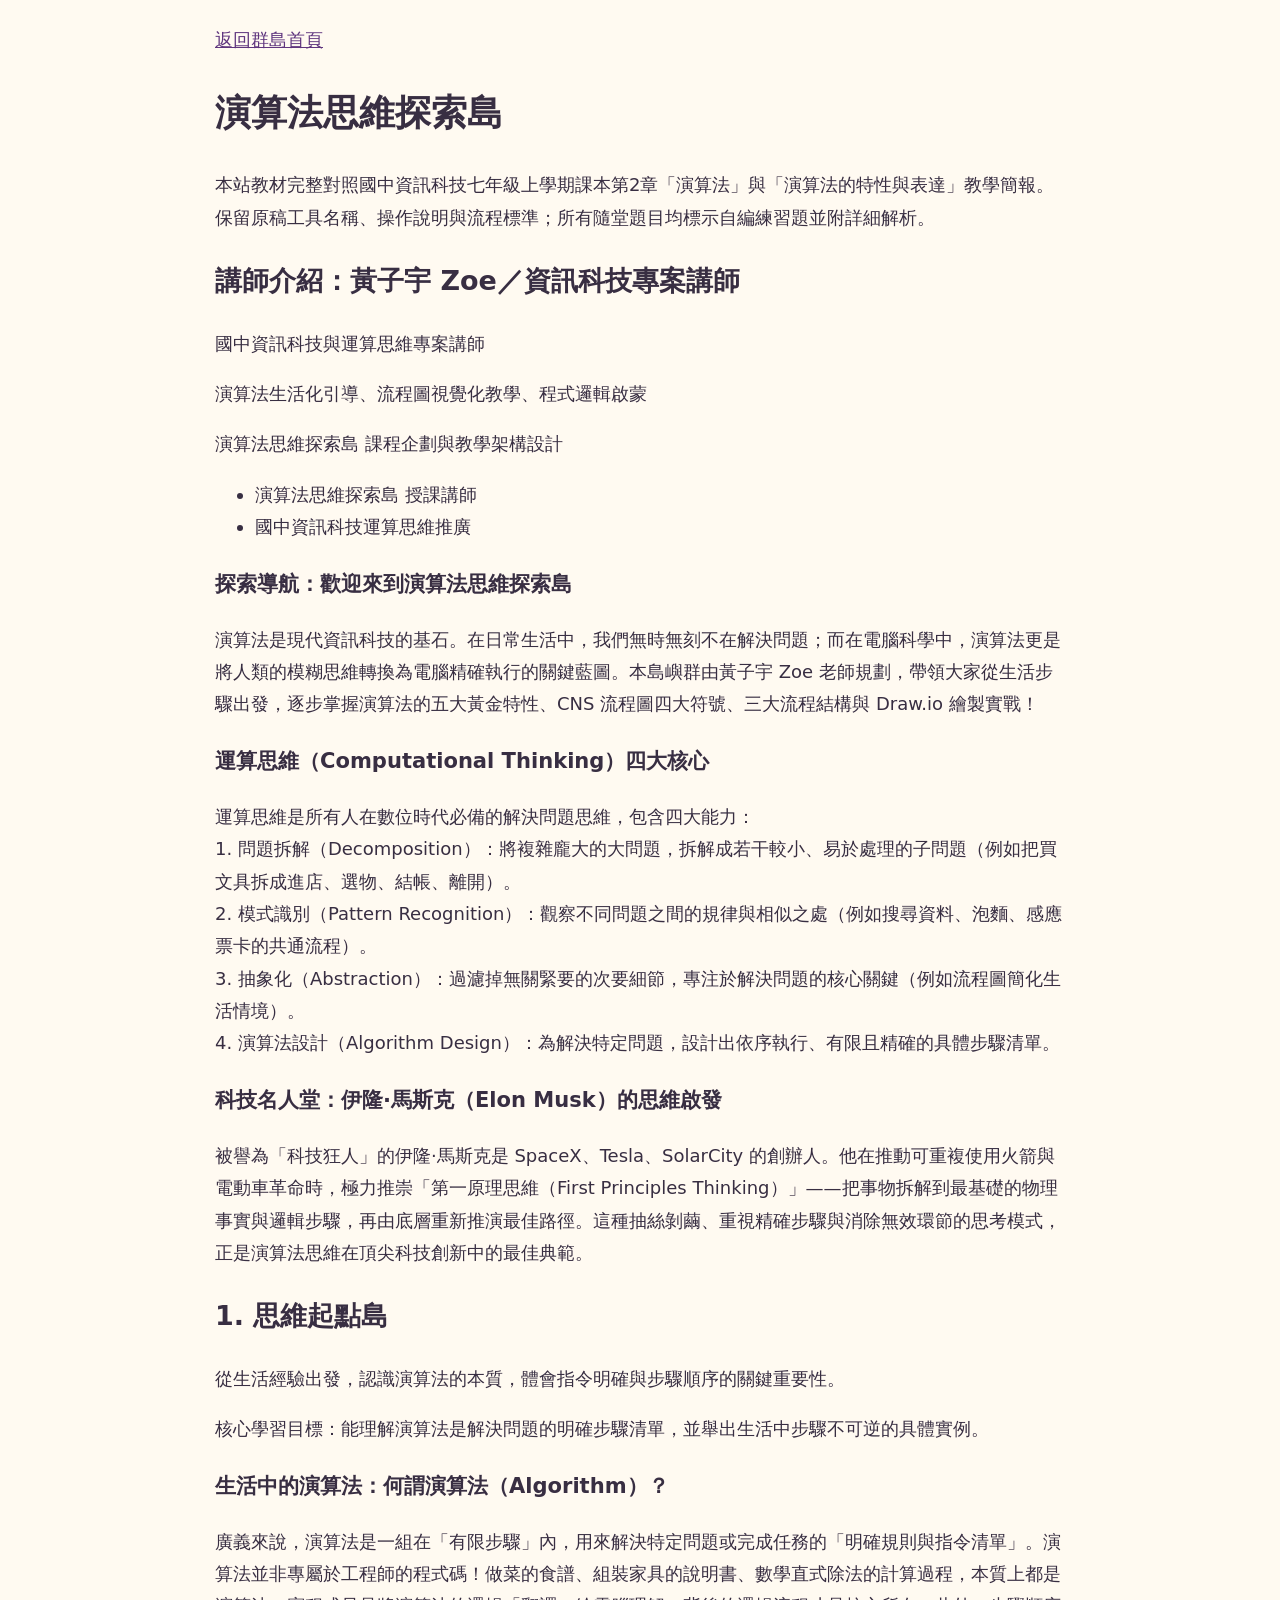
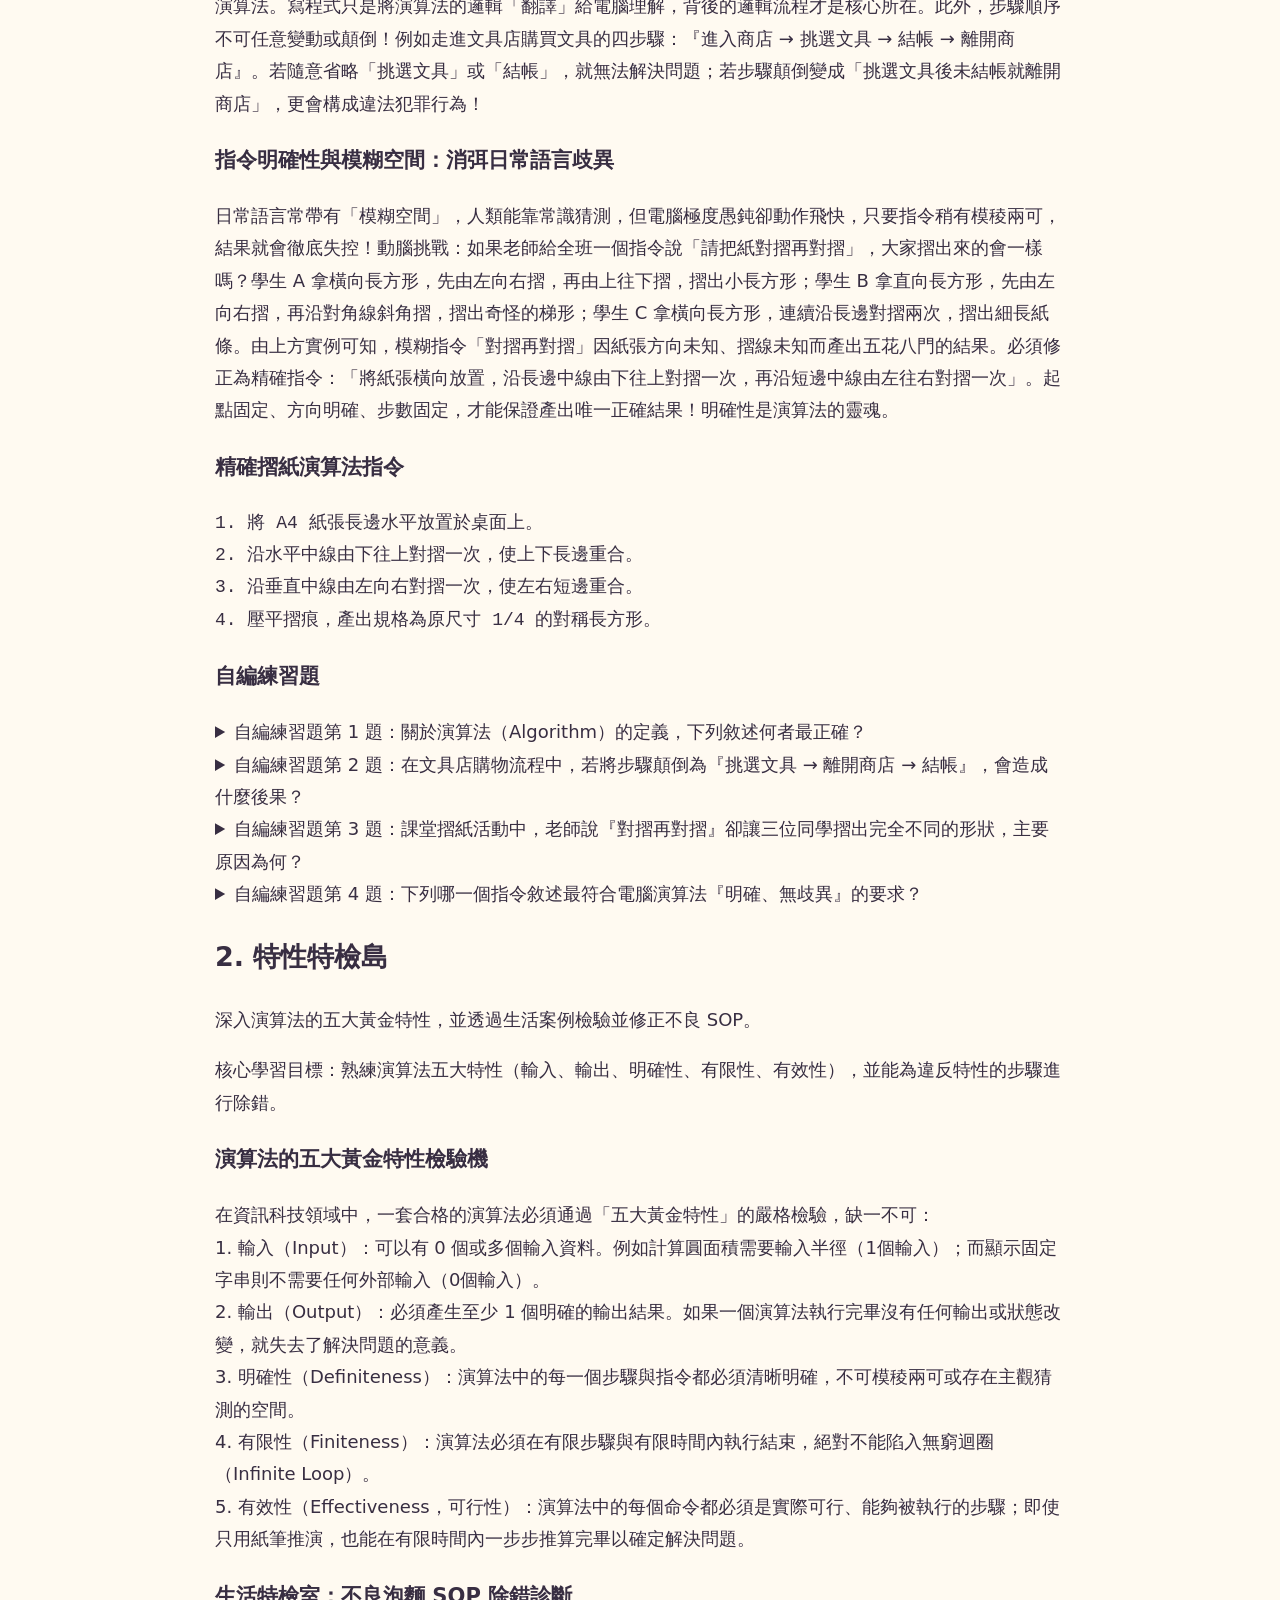
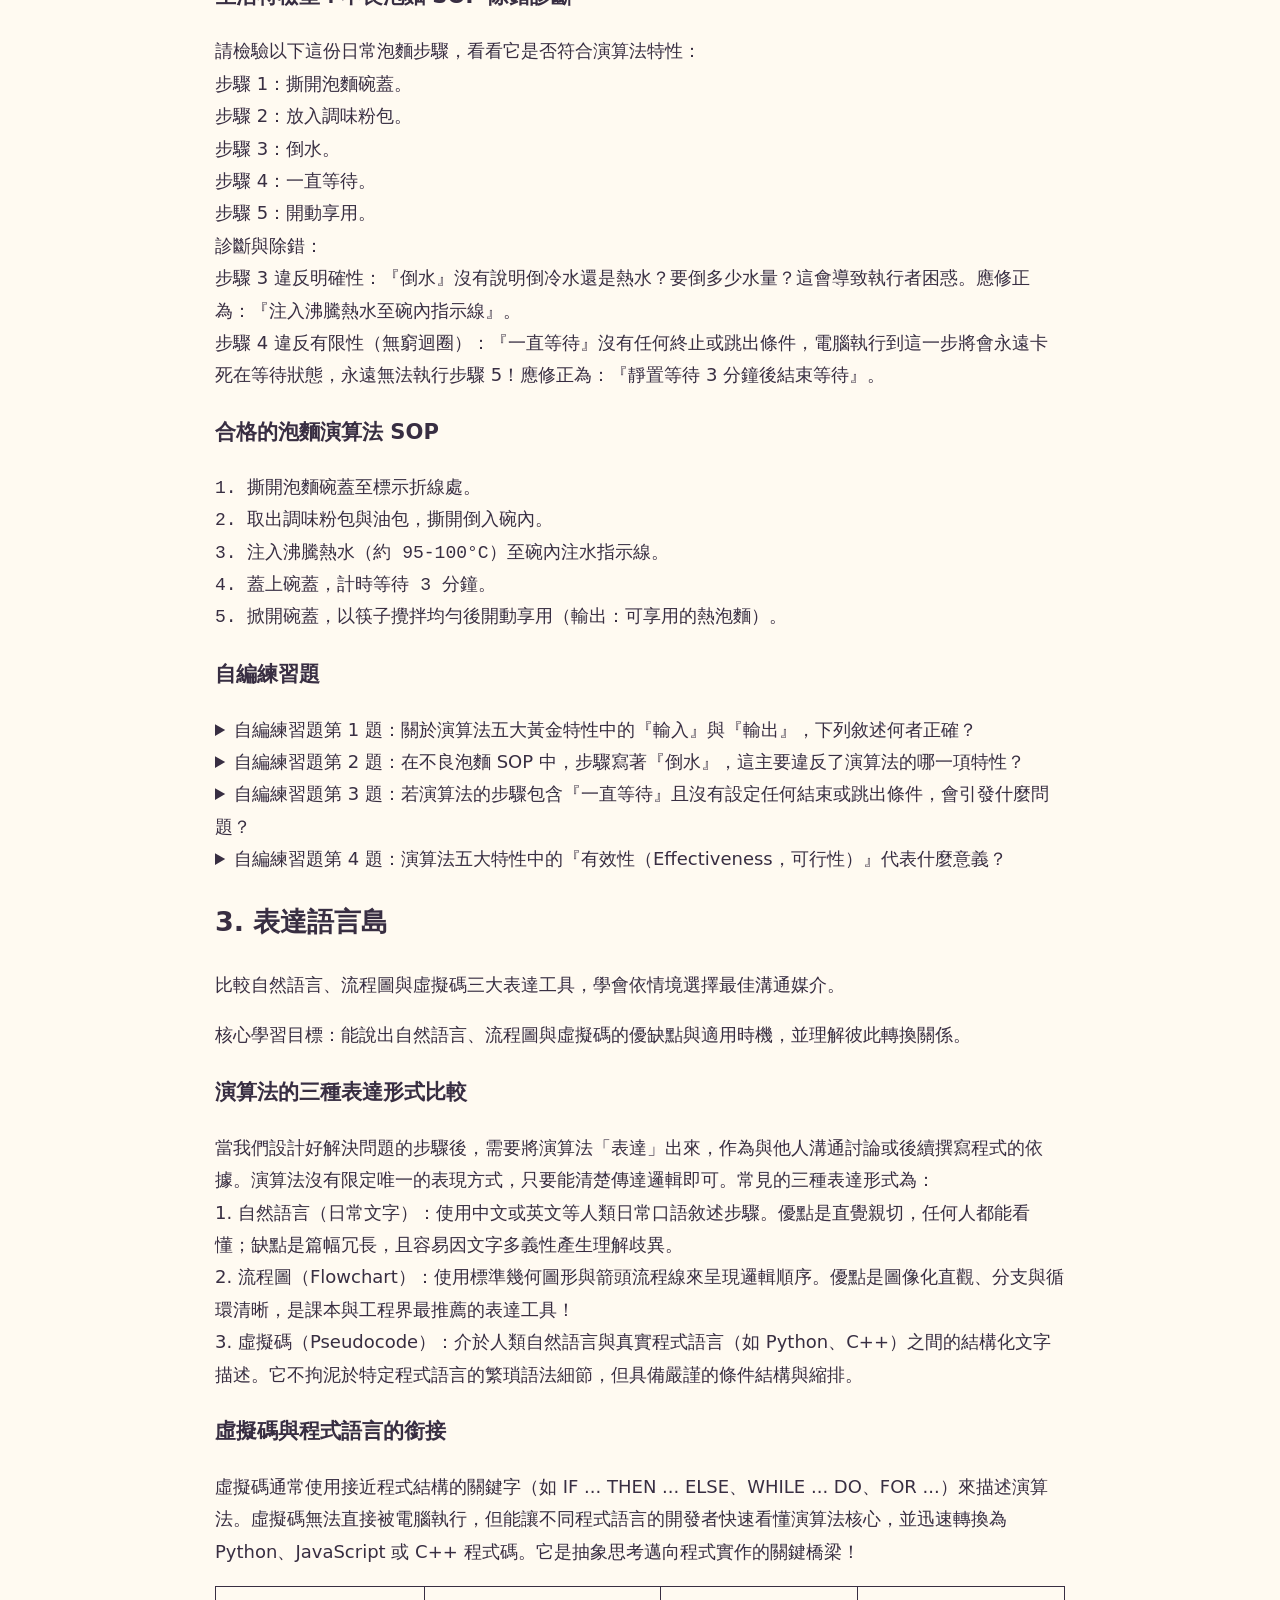
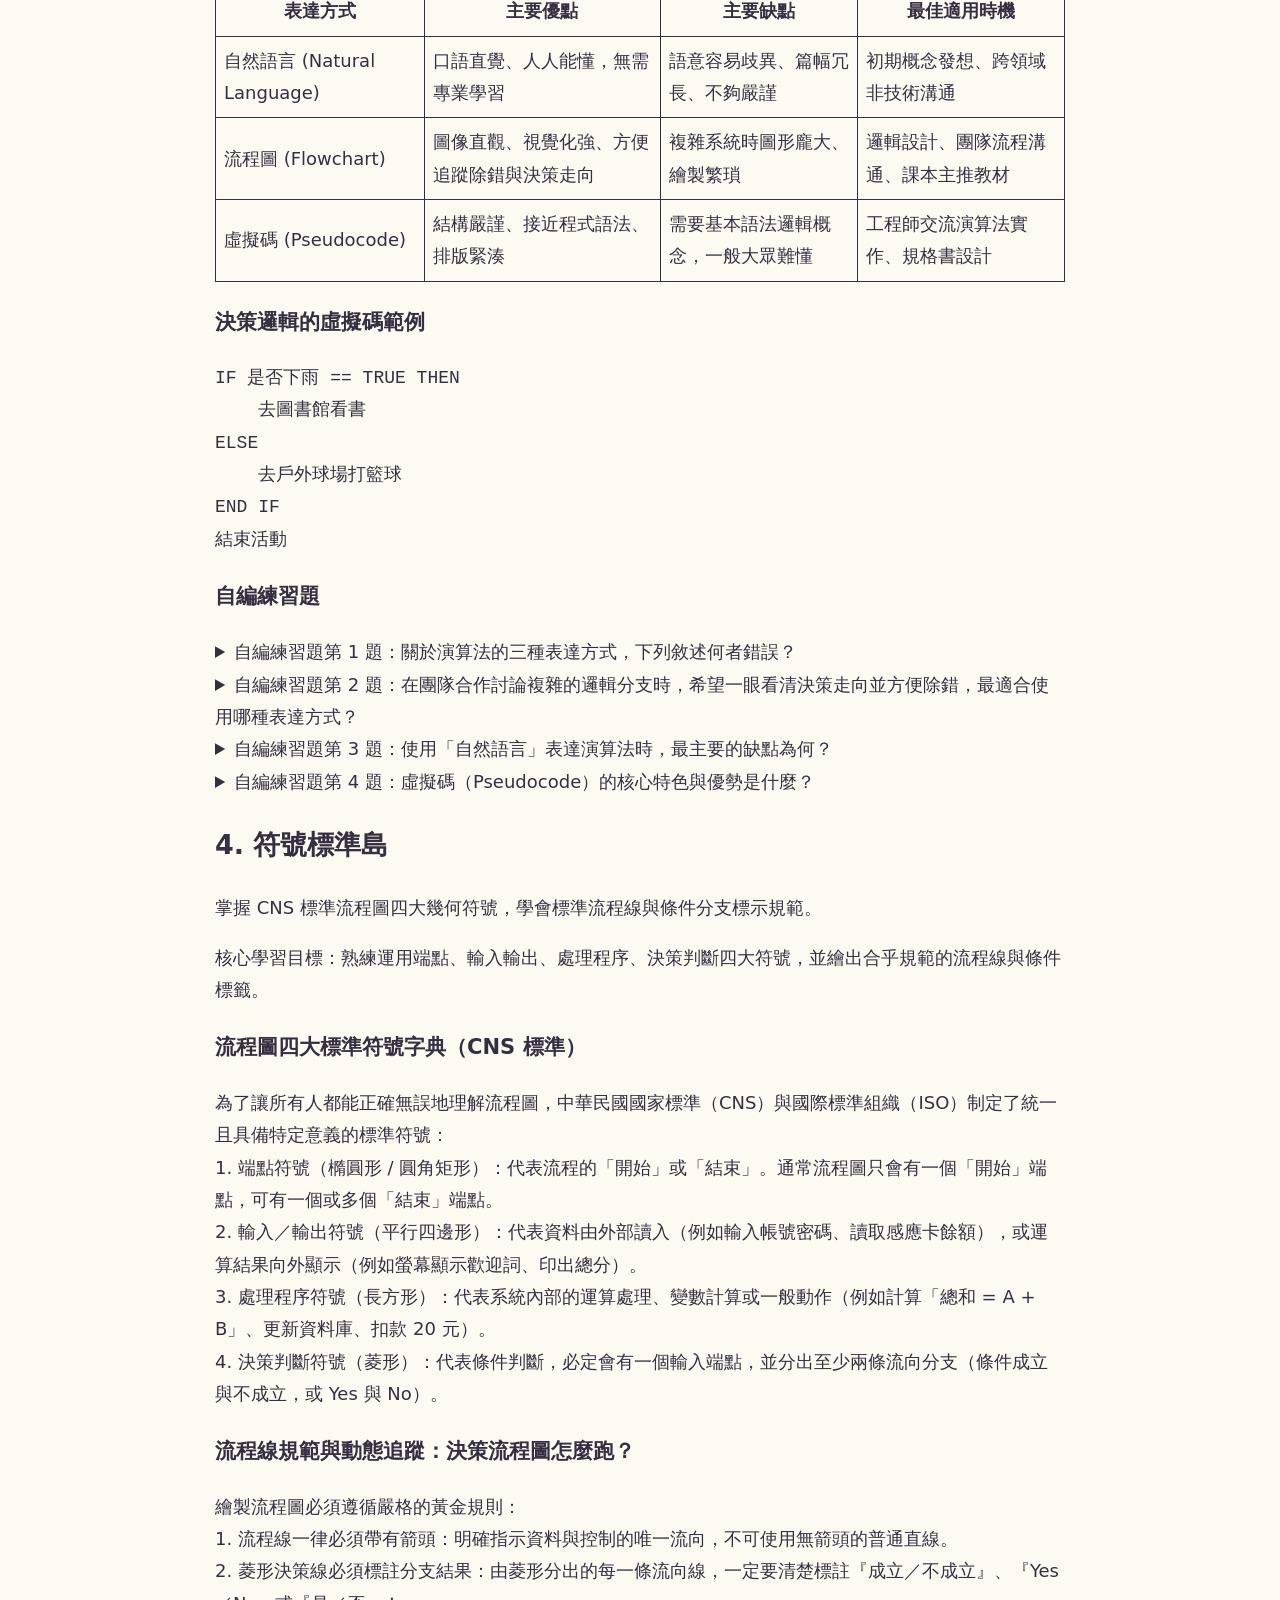
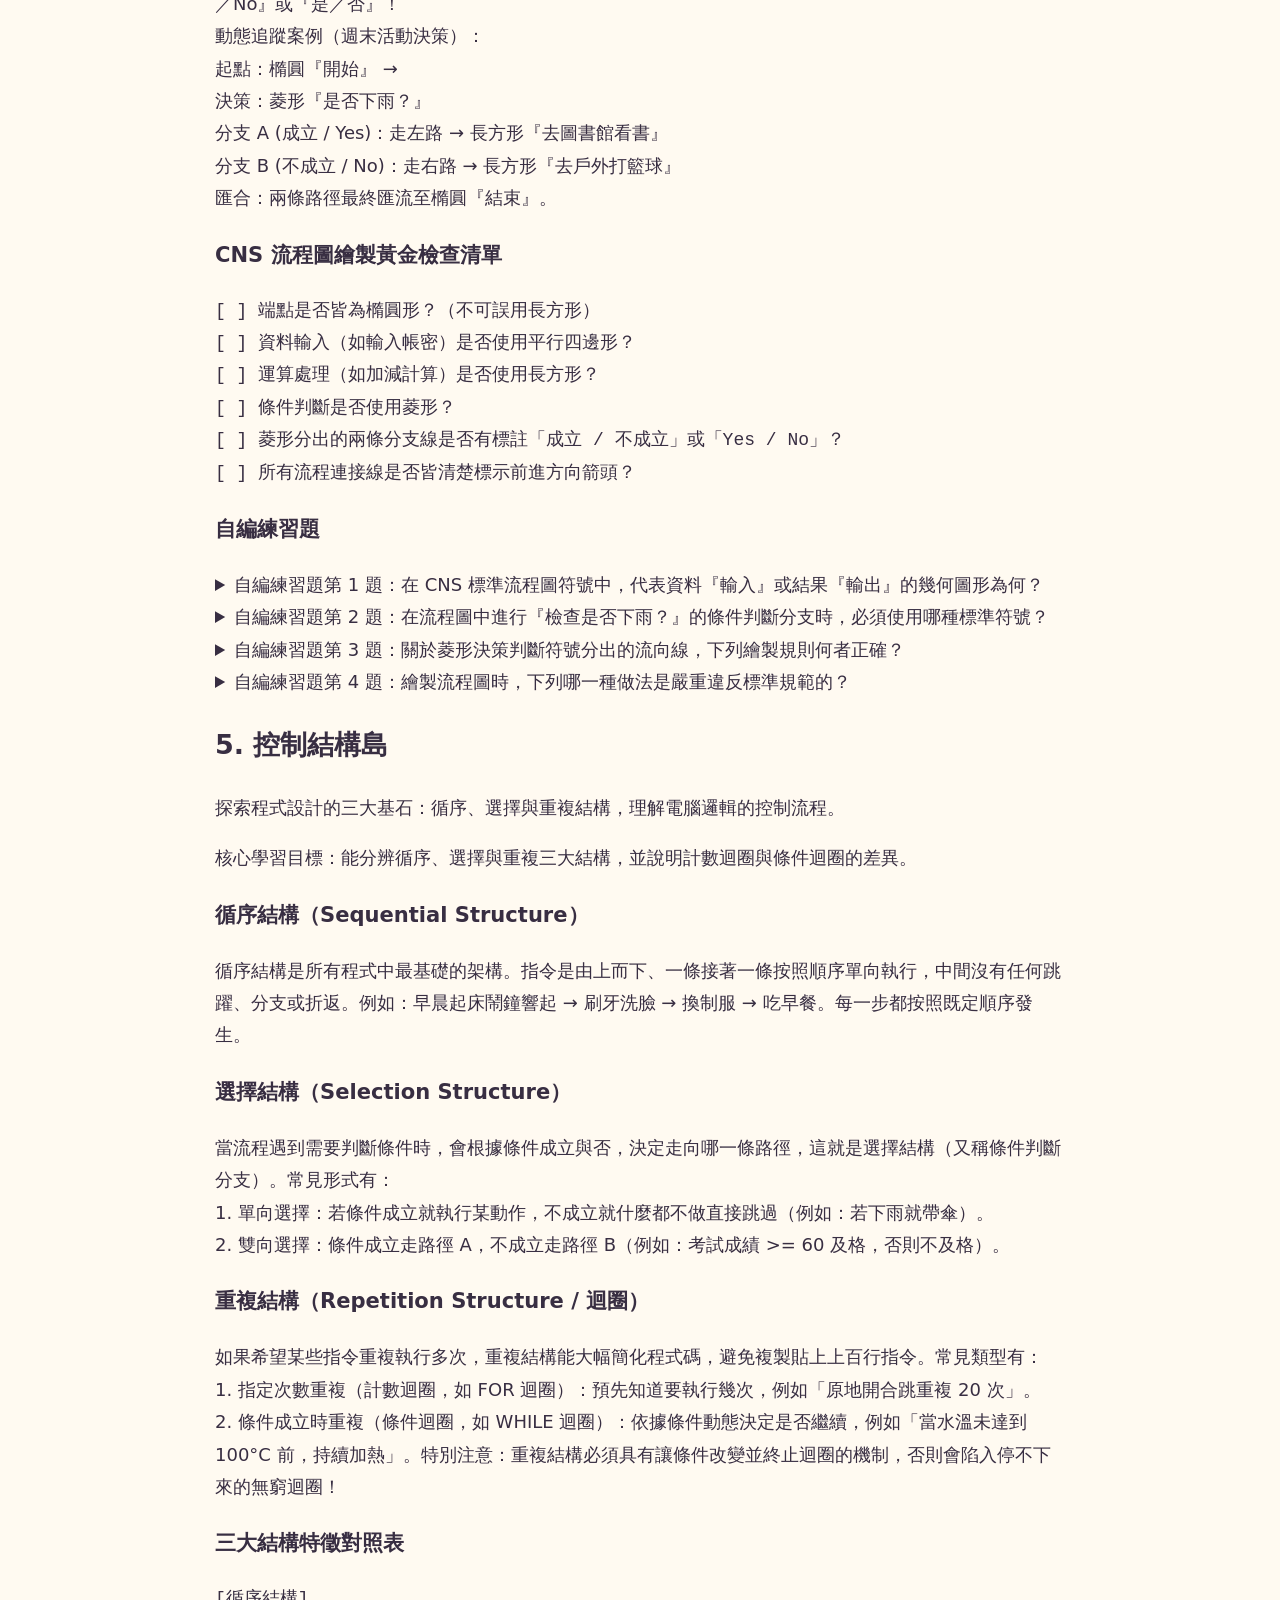
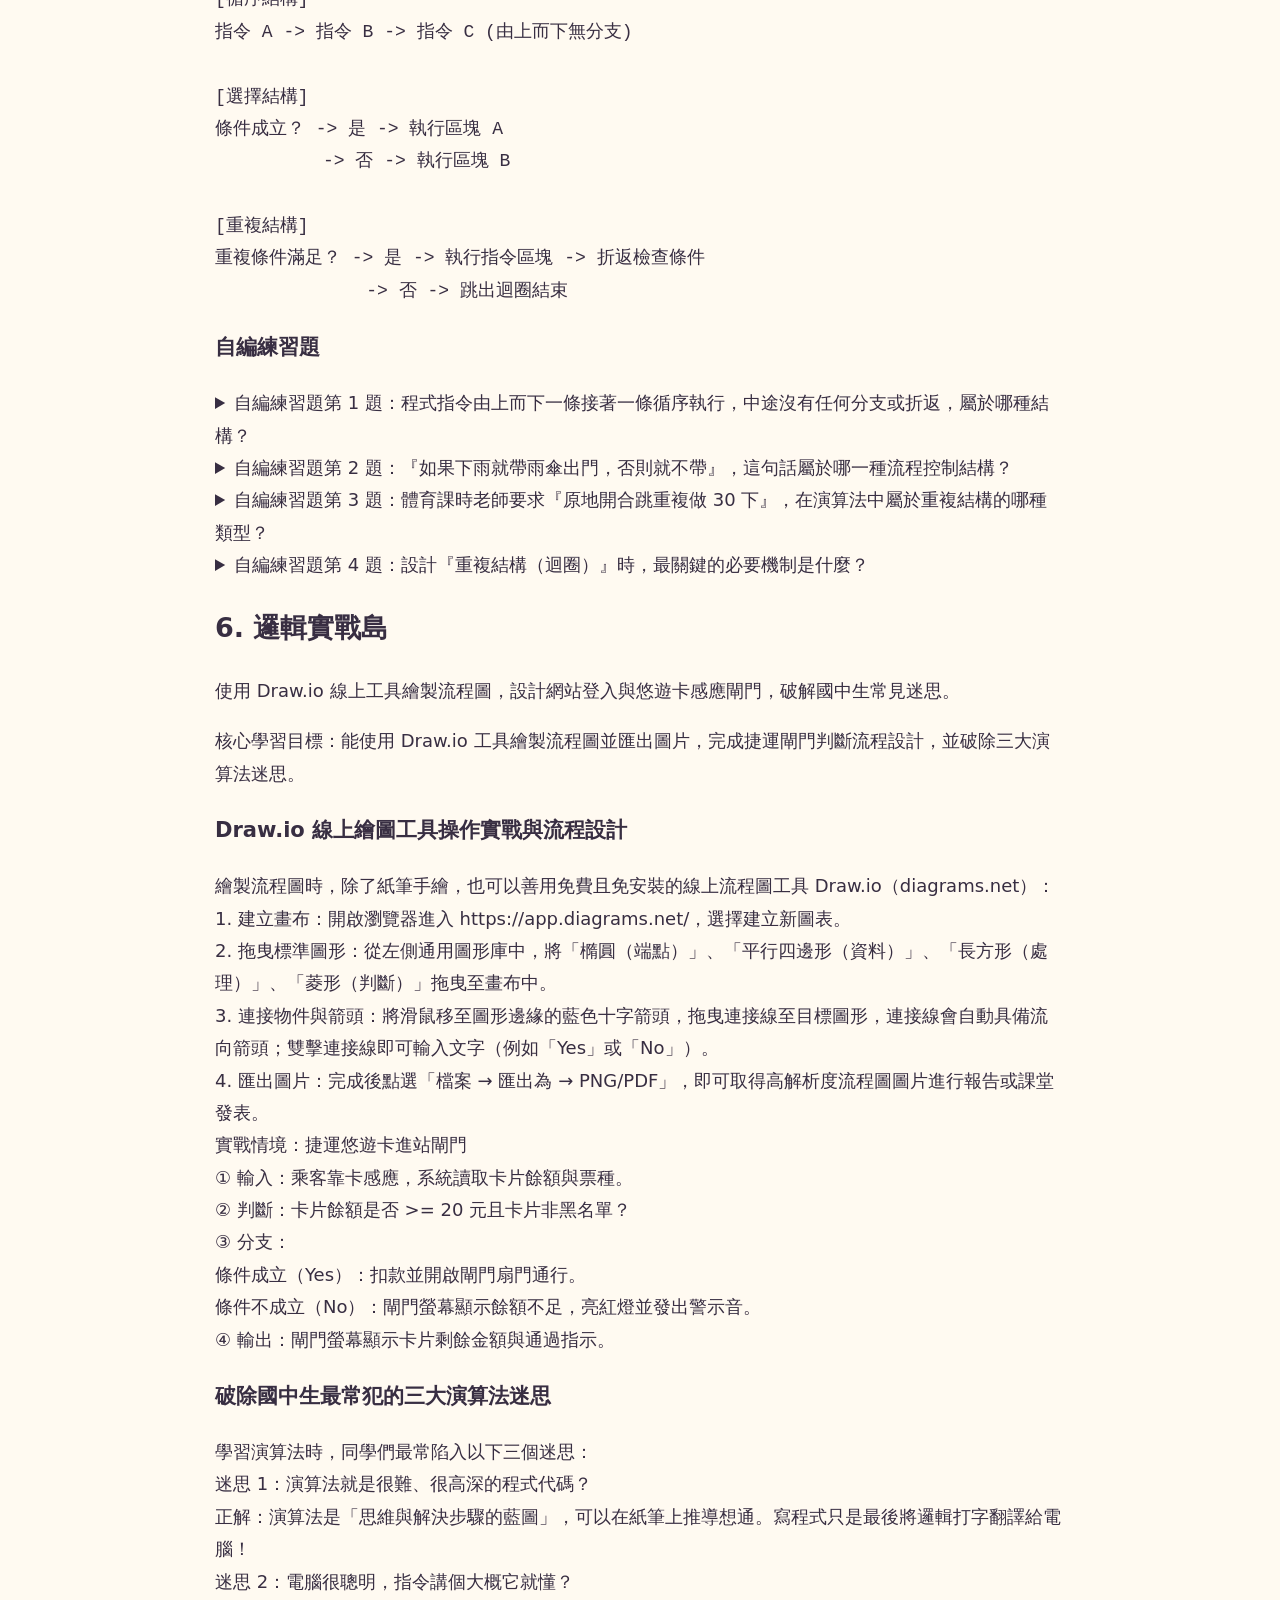
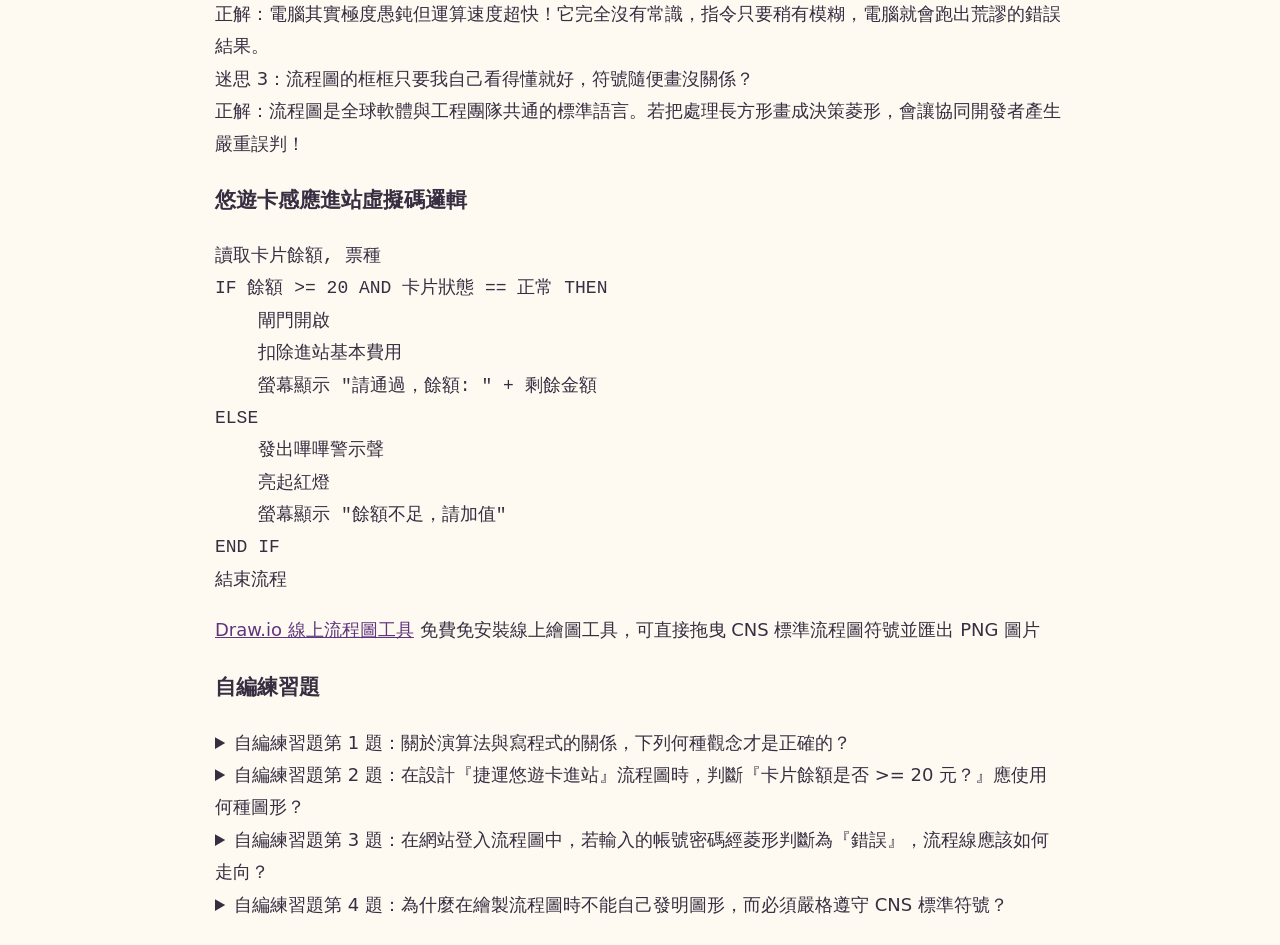
==== index.html @ 747129e8 "更新 index.html via EZPage" ====
<!doctype html><html lang="zh-Hant"><meta charset="utf-8"><meta name="viewport" content="width=device-width,initial-scale=1"><title>完整文字教材｜演算法思維探索島</title><style>body{font:18px/1.8 system-ui;max-width:850px;margin:auto;padding:24px;background:#fffaf1;color:#382e42}pre,p{white-space:pre-wrap;overflow-wrap:anywhere}table{border-collapse:collapse}td,th{border:1px solid;padding:8px}a{color:#5f357e}</style><body><main><a href="./">返回群島首頁</a><h1>演算法思維探索島</h1><p>本站教材完整對照國中資訊科技七年級上學期課本第2章「演算法」與「演算法的特性與表達」教學簡報。保留原稿工具名稱、操作說明與流程標準；所有隨堂題目均標示自編練習題並附詳細解析。</p><h2>講師介紹：黃子宇 Zoe／資訊科技專案講師</h2><p>國中資訊科技與運算思維專案講師</p><p>演算法生活化引導、流程圖視覺化教學、程式邏輯啟蒙</p><p>演算法思維探索島 課程企劃與教學架構設計</p><ul><li>演算法思維探索島 授課講師</li><li>國中資訊科技運算思維推廣</li></ul><h3>探索導航：歡迎來到演算法思維探索島</h3><p>演算法是現代資訊科技的基石。在日常生活中，我們無時無刻不在解決問題；而在電腦科學中，演算法更是將人類的模糊思維轉換為電腦精確執行的關鍵藍圖。本島嶼群由黃子宇 Zoe 老師規劃，帶領大家從生活步驟出發，逐步掌握演算法的五大黃金特性、CNS 流程圖四大符號、三大流程結構與 Draw.io 繪製實戰！</p><h3>運算思維（Computational Thinking）四大核心</h3><p>運算思維是所有人在數位時代必備的解決問題思維，包含四大能力：
1. 問題拆解（Decomposition）：將複雜龐大的大問題，拆解成若干較小、易於處理的子問題（例如把買文具拆成進店、選物、結帳、離開）。
2. 模式識別（Pattern Recognition）：觀察不同問題之間的規律與相似之處（例如搜尋資料、泡麵、感應票卡的共通流程）。
3. 抽象化（Abstraction）：過濾掉無關緊要的次要細節，專注於解決問題的核心關鍵（例如流程圖簡化生活情境）。
4. 演算法設計（Algorithm Design）：為解決特定問題，設計出依序執行、有限且精確的具體步驟清單。</p><h3>科技名人堂：伊隆·馬斯克（Elon Musk）的思維啟發</h3><p>被譽為「科技狂人」的伊隆·馬斯克是 SpaceX、Tesla、SolarCity 的創辦人。他在推動可重複使用火箭與電動車革命時，極力推崇「第一原理思維（First Principles Thinking）」——把事物拆解到最基礎的物理事實與邏輯步驟，再由底層重新推演最佳路徑。這種抽絲剝繭、重視精確步驟與消除無效環節的思考模式，正是演算法思維在頂尖科技創新中的最佳典範。</p><section><h2>1. 思維起點島</h2><p>從生活經驗出發，認識演算法的本質，體會指令明確與步驟順序的關鍵重要性。</p><p>核心學習目標：能理解演算法是解決問題的明確步驟清單，並舉出生活中步驟不可逆的具體實例。</p><h3>生活中的演算法：何謂演算法（Algorithm）？</h3><p>廣義來說，演算法是一組在「有限步驟」內，用來解決特定問題或完成任務的「明確規則與指令清單」。演算法並非專屬於工程師的程式碼！做菜的食譜、組裝家具的說明書、數學直式除法的計算過程，本質上都是演算法。寫程式只是將演算法的邏輯「翻譯」給電腦理解，背後的邏輯流程才是核心所在。此外，步驟順序不可任意變動或顛倒！例如走進文具店購買文具的四步驟：『進入商店 → 挑選文具 → 結帳 → 離開商店』。若隨意省略「挑選文具」或「結帳」，就無法解決問題；若步驟顛倒變成「挑選文具後未結帳就離開商店」，更會構成違法犯罪行為！</p><h3>指令明確性與模糊空間：消弭日常語言歧異</h3><p>日常語言常帶有「模糊空間」，人類能靠常識猜測，但電腦極度愚鈍卻動作飛快，只要指令稍有模稜兩可，結果就會徹底失控！動腦挑戰：如果老師給全班一個指令說「請把紙對摺再對摺」，大家摺出來的會一樣嗎？學生 A 拿橫向長方形，先由左向右摺，再由上往下摺，摺出小長方形；學生 B 拿直向長方形，先由左向右摺，再沿對角線斜角摺，摺出奇怪的梯形；學生 C 拿橫向長方形，連續沿長邊對摺兩次，摺出細長紙條。由上方實例可知，模糊指令「對摺再對摺」因紙張方向未知、摺線未知而產出五花八門的結果。必須修正為精確指令：「將紙張橫向放置，沿長邊中線由下往上對摺一次，再沿短邊中線由左往右對摺一次」。起點固定、方向明確、步數固定，才能保證產出唯一正確結果！明確性是演算法的靈魂。</p><h3>精確摺紙演算法指令</h3><pre>1. 將 A4 紙張長邊水平放置於桌面上。
2. 沿水平中線由下往上對摺一次，使上下長邊重合。
3. 沿垂直中線由左向右對摺一次，使左右短邊重合。
4. 壓平摺痕，產出規格為原尺寸 1/4 的對稱長方形。</pre><h3>自編練習題</h3><details><summary>自編練習題第 1 題：關於演算法（Algorithm）的定義，下列敘述何者最正確？</summary><ol><li>演算法只能用 Python 等程式語言寫成，紙筆無法表達</li><li>只要把程式碼打進電腦就叫演算法，不需要考慮先後步驟</li><li>演算法是一組在有限步驟內解決特定問題的明確規則與步驟清單，食譜也是一種廣義演算法</li><li>演算法的步驟可以隨意跳過或顛倒，執行結果都不會改變</li></ol><p>正確答案：演算法是一組在有限步驟內解決特定問題的明確規則與步驟清單，食譜也是一種廣義演算法<br>解析：演算法的核心是一組在有限步驟內解決問題的明確規則清單。做菜食譜、組裝說明書都是演算法；寫程式只是翻譯給電腦的工具。</p></details><details><summary>自編練習題第 2 題：在文具店購物流程中，若將步驟顛倒為『挑選文具 → 離開商店 → 結帳』，會造成什麼後果？</summary><ol><li>完全沒有影響，依然能順利完成購買</li><li>步驟順序不可顛倒，未結帳即帶商品離開商店屬於違法行為，無法解決問題</li><li>可以節省結帳時間，提高購物的效率</li><li>電腦會自動幫所有人付清款項</li></ol><p>正確答案：步驟順序不可顛倒，未結帳即帶商品離開商店屬於違法行為，無法解決問題<br>解析：演算法具有嚴格的步驟順序性。若任意顛倒步驟順序，未結帳即離開商店會構成違法行為，任務將徹底失敗。</p></details><details><summary>自編練習題第 3 題：課堂摺紙活動中，老師說『對摺再對摺』卻讓三位同學摺出完全不同的形狀，主要原因為何？</summary><ol><li>因為紙張的材質不同造成變形</li><li>因為同學故意不聽老師的口令</li><li>因為日常語言具有模糊空間，指令未明確定義放置方向與摺線</li><li>因為對摺兩次的數學計算太過複雜</li></ol><p>正確答案：因為日常語言具有模糊空間，指令未明確定義放置方向與摺線<br>解析：日常語言常有模糊空間。「對摺再對摺」因未指定紙張橫直方向與摺痕中線，造成理解歧異，這正是電腦指令必須絕對明確的原因。</p></details><details><summary>自編練習題第 4 題：下列哪一個指令敘述最符合電腦演算法『明確、無歧異』的要求？</summary><ol><li>「將長方形紙張橫放，沿垂直中線向右對摺 1 次」</li><li>「隨便拿一張紙摺一下」</li><li>「把紙弄成好看的形狀」</li><li>「大致上對摺兩次即可」</li></ol><p>正確答案：「將長方形紙張橫放，沿垂直中線向右對摺 1 次」<br>解析：選項 a 固定了放置起點、方向與次數，沒有模稜兩可的語意，符合演算法明確性的嚴格標準。</p></details></section><section><h2>2. 特性特檢島</h2><p>深入演算法的五大黃金特性，並透過生活案例檢驗並修正不良 SOP。</p><p>核心學習目標：熟練演算法五大特性（輸入、輸出、明確性、有限性、有效性），並能為違反特性的步驟進行除錯。</p><h3>演算法的五大黃金特性檢驗機</h3><p>在資訊科技領域中，一套合格的演算法必須通過「五大黃金特性」的嚴格檢驗，缺一不可：
1. 輸入（Input）：可以有 0 個或多個輸入資料。例如計算圓面積需要輸入半徑（1個輸入）；而顯示固定字串則不需要任何外部輸入（0個輸入）。
2. 輸出（Output）：必須產生至少 1 個明確的輸出結果。如果一個演算法執行完畢沒有任何輸出或狀態改變，就失去了解決問題的意義。
3. 明確性（Definiteness）：演算法中的每一個步驟與指令都必須清晰明確，不可模稜兩可或存在主觀猜測的空間。
4. 有限性（Finiteness）：演算法必須在有限步驟與有限時間內執行結束，絕對不能陷入無窮迴圈（Infinite Loop）。
5. 有效性（Effectiveness，可行性）：演算法中的每個命令都必須是實際可行、能夠被執行的步驟；即使只用紙筆推演，也能在有限時間內一步步推算完畢以確定解決問題。</p><h3>生活特檢室：不良泡麵 SOP 除錯診斷</h3><p>請檢驗以下這份日常泡麵步驟，看看它是否符合演算法特性：
步驟 1：撕開泡麵碗蓋。
步驟 2：放入調味粉包。
步驟 3：倒水。
步驟 4：一直等待。
步驟 5：開動享用。
診斷與除錯：
步驟 3 違反明確性：『倒水』沒有說明倒冷水還是熱水？要倒多少水量？這會導致執行者困惑。應修正為：『注入沸騰熱水至碗內指示線』。
步驟 4 違反有限性（無窮迴圈）：『一直等待』沒有任何終止或跳出條件，電腦執行到這一步將會永遠卡死在等待狀態，永遠無法執行步驟 5！應修正為：『靜置等待 3 分鐘後結束等待』。</p><h3>合格的泡麵演算法 SOP</h3><pre>1. 撕開泡麵碗蓋至標示折線處。
2. 取出調味粉包與油包，撕開倒入碗內。
3. 注入沸騰熱水（約 95-100°C）至碗內注水指示線。
4. 蓋上碗蓋，計時等待 3 分鐘。
5. 掀開碗蓋，以筷子攪拌均勻後開動享用（輸出：可享用的熱泡麵）。</pre><h3>自編練習題</h3><details><summary>自編練習題第 1 題：關於演算法五大黃金特性中的『輸入』與『輸出』，下列敘述何者正確？</summary><ol><li>輸入可以有 0 個或多個，但輸出必須至少有 1 個明確結果</li><li>輸入必須至少有 1 個，而輸出可以完全沒有</li><li>輸入與輸出都必須剛好有 1 個，不能多也不能少</li><li>演算法不需要任何輸出也能解決問題</li></ol><p>正確答案：輸入可以有 0 個或多個，但輸出必須至少有 1 個明確結果<br>解析：演算法可以沒有外部輸入資料（0個輸入，例如印出內建招呼語），但必須至少產生 1 個具體的輸出結果，否則演算法毫無作用。</p></details><details><summary>自編練習題第 2 題：在不良泡麵 SOP 中，步驟寫著『倒水』，這主要違反了演算法的哪一項特性？</summary><ol><li>有限性</li><li>有效性</li><li>明確性</li><li>輸出性</li></ol><p>正確答案：明確性<br>解析：『倒水』未說明水溫（冷水或熱水）以及注水量，指令含糊模稜兩可，違反了明確性（Definiteness）。</p></details><details><summary>自編練習題第 3 題：若演算法的步驟包含『一直等待』且沒有設定任何結束或跳出條件，會引發什麼問題？</summary><ol><li>運算速度變得非常快</li><li>違反有限性，電腦會陷入無窮迴圈而永遠無法結束</li><li>輸出結果會增加兩倍</li><li>會自動通過有效性檢驗</li></ol><p>正確答案：違反有限性，電腦會陷入無窮迴圈而永遠無法結束<br>解析：演算法必須在有限步驟內結束。『一直等待』缺乏終止條件，會導致程式陷入無窮迴圈（Infinite Loop），違反有限性。</p></details><details><summary>自編練習題第 4 題：演算法五大特性中的『有效性（Effectiveness，可行性）』代表什麼意義？</summary><ol><li>只要超級電腦跑得動，任何不可思議的步驟都可以</li><li>程式碼越短就越有效，不能超過五行</li><li>每個命令都必須是實際可執行的步驟，用紙筆也能完整推演完畢</li><li>所有的步驟都必須在 1 秒內瞬間完成</li></ol><p>正確答案：每個命令都必須是實際可執行的步驟，用紙筆也能完整推演完畢<br>解析：有效性是指演算法中的每個步驟在現實中都是切實可行、能夠被執行的，即使僅用紙筆推演也能確認能解決問題。</p></details></section><section><h2>3. 表達語言島</h2><p>比較自然語言、流程圖與虛擬碼三大表達工具，學會依情境選擇最佳溝通媒介。</p><p>核心學習目標：能說出自然語言、流程圖與虛擬碼的優缺點與適用時機，並理解彼此轉換關係。</p><h3>演算法的三種表達形式比較</h3><p>當我們設計好解決問題的步驟後，需要將演算法「表達」出來，作為與他人溝通討論或後續撰寫程式的依據。演算法沒有限定唯一的表現方式，只要能清楚傳達邏輯即可。常見的三種表達形式為：
1. 自然語言（日常文字）：使用中文或英文等人類日常口語敘述步驟。優點是直覺親切，任何人都能看懂；缺點是篇幅冗長，且容易因文字多義性產生理解歧異。
2. 流程圖（Flowchart）：使用標準幾何圖形與箭頭流程線來呈現邏輯順序。優點是圖像化直觀、分支與循環清晰，是課本與工程界最推薦的表達工具！
3. 虛擬碼（Pseudocode）：介於人類自然語言與真實程式語言（如 Python、C++）之間的結構化文字描述。它不拘泥於特定程式語言的繁瑣語法細節，但具備嚴謹的條件結構與縮排。</p><h3>虛擬碼與程式語言的銜接</h3><p>虛擬碼通常使用接近程式結構的關鍵字（如 IF ... THEN ... ELSE、WHILE ... DO、FOR ...）來描述演算法。虛擬碼無法直接被電腦執行，但能讓不同程式語言的開發者快速看懂演算法核心，並迅速轉換為 Python、JavaScript 或 C++ 程式碼。它是抽象思考邁向程式實作的關鍵橋梁！</p><table><thead><tr><th>表達方式</th><th>主要優點</th><th>主要缺點</th><th>最佳適用時機</th></tr></thead><tbody><tr><td>自然語言 (Natural Language)</td><td>口語直覺、人人能懂，無需專業學習</td><td>語意容易歧異、篇幅冗長、不夠嚴謹</td><td>初期概念發想、跨領域非技術溝通</td></tr><tr><td>流程圖 (Flowchart)</td><td>圖像直觀、視覺化強、方便追蹤除錯與決策走向</td><td>複雜系統時圖形龐大、繪製繁瑣</td><td>邏輯設計、團隊流程溝通、課本主推教材</td></tr><tr><td>虛擬碼 (Pseudocode)</td><td>結構嚴謹、接近程式語法、排版緊湊</td><td>需要基本語法邏輯概念，一般大眾難懂</td><td>工程師交流演算法實作、規格書設計</td></tr></tbody></table><h3>決策邏輯的虛擬碼範例</h3><pre>IF 是否下雨 == TRUE THEN
    去圖書館看書
ELSE
    去戶外球場打籃球
END IF
結束活動</pre><h3>自編練習題</h3><details><summary>自編練習題第 1 題：關於演算法的三種表達方式，下列敘述何者錯誤？</summary><ol><li>自然語言最直覺親切，任何人都看得懂</li><li>虛擬碼可以直接複製丟進電腦作業系統直接執行</li><li>流程圖使用幾何圖形與箭頭，視覺化效果最好</li><li>這三種表達方式都可以互相對照與轉換</li></ol><p>正確答案：虛擬碼可以直接複製丟進電腦作業系統直接執行<br>解析：虛擬碼（Pseudocode）是介於人類語言與程式語言之間的結構化文字，並非真正的程式碼，電腦無法直接編譯或執行。</p></details><details><summary>自編練習題第 2 題：在團隊合作討論複雜的邏輯分支時，希望一眼看清決策走向並方便除錯，最適合使用哪種表達方式？</summary><ol><li>流程圖 (Flowchart)</li><li>自然語言長篇散文</li><li>古文詩詞</li><li>隨意塗鴉</li></ol><p>正確答案：流程圖 (Flowchart)<br>解析：流程圖具備圖像直觀、方便追蹤條件分支與除錯的優點，是團隊溝通邏輯最有效的工具。</p></details><details><summary>自編練習題第 3 題：使用「自然語言」表達演算法時，最主要的缺點為何？</summary><ol><li>需要安裝昂貴的付費軟體才能閱讀</li><li>只能用英文書寫，不能使用中文</li><li>語意容易產生歧異模糊，且篇幅冗長不易看清結構</li><li>完全無法被人類大腦理解</li></ol><p>正確答案：語意容易產生歧異模糊，且篇幅冗長不易看清結構<br>解析：人類日常語言雖然親切，但詞彙常有多義性與主觀解讀空間，篇幅冗長且缺乏嚴密結構。</p></details><details><summary>自編練習題第 4 題：虛擬碼（Pseudocode）的核心特色與優勢是什麼？</summary><ol><li>繪圖很漂亮，有很多彩色的圓圈</li><li>完全不需要任何縮排或結構，隨意寫都可以</li><li>結構嚴謹、排版緊湊，接近程式邏輯但不受限於單一語言語法細節</li><li>可以自動產生硬體晶片</li></ol><p>正確答案：結構嚴謹、排版緊湊，接近程式邏輯但不受限於單一語言語法細節<br>解析：虛擬碼保留了程式語言嚴謹的結構（如 IF-THEN-ELSE），排版緊湊且方便不同程式語言的工程師交流。</p></details></section><section><h2>4. 符號標準島</h2><p>掌握 CNS 標準流程圖四大幾何符號，學會標準流程線與條件分支標示規範。</p><p>核心學習目標：熟練運用端點、輸入輸出、處理程序、決策判斷四大符號，並繪出合乎規範的流程線與條件標籤。</p><h3>流程圖四大標準符號字典（CNS 標準）</h3><p>為了讓所有人都能正確無誤地理解流程圖，中華民國國家標準（CNS）與國際標準組織（ISO）制定了統一且具備特定意義的標準符號：
1. 端點符號（橢圓形 / 圓角矩形）：代表流程的「開始」或「結束」。通常流程圖只會有一個「開始」端點，可有一個或多個「結束」端點。
2. 輸入／輸出符號（平行四邊形）：代表資料由外部讀入（例如輸入帳號密碼、讀取感應卡餘額），或運算結果向外顯示（例如螢幕顯示歡迎詞、印出總分）。
3. 處理程序符號（長方形）：代表系統內部的運算處理、變數計算或一般動作（例如計算「總和 = A + B」、更新資料庫、扣款 20 元）。
4. 決策判斷符號（菱形）：代表條件判斷，必定會有一個輸入端點，並分出至少兩條流向分支（條件成立與不成立，或 Yes 與 No）。</p><h3>流程線規範與動態追蹤：決策流程圖怎麼跑？</h3><p>繪製流程圖必須遵循嚴格的黃金規則：
1. 流程線一律必須帶有箭頭：明確指示資料與控制的唯一流向，不可使用無箭頭的普通直線。
2. 菱形決策線必須標註分支結果：由菱形分出的每一條流向線，一定要清楚標註『成立／不成立』、『Yes／No』或『是／否』！
動態追蹤案例（週末活動決策）：
起點：橢圓『開始』 →
決策：菱形『是否下雨？』
分支 A (成立 / Yes)：走左路 → 長方形『去圖書館看書』
分支 B (不成立 / No)：走右路 → 長方形『去戶外打籃球』
匯合：兩條路徑最終匯流至橢圓『結束』。</p><h3>CNS 流程圖繪製黃金檢查清單</h3><pre>[ ] 端點是否皆為橢圓形？（不可誤用長方形）
[ ] 資料輸入（如輸入帳密）是否使用平行四邊形？
[ ] 運算處理（如加減計算）是否使用長方形？
[ ] 條件判斷是否使用菱形？
[ ] 菱形分出的兩條分支線是否有標註「成立 / 不成立」或「Yes / No」？
[ ] 所有流程連接線是否皆清楚標示前進方向箭頭？</pre><h3>自編練習題</h3><details><summary>自編練習題第 1 題：在 CNS 標準流程圖符號中，代表資料『輸入』或結果『輸出』的幾何圖形為何？</summary><ol><li>橢圓形</li><li>平行四邊形</li><li>長方形</li><li>菱形</li></ol><p>正確答案：平行四邊形<br>解析：平行四邊形專門用於表示資料的輸入（如讀取帳號密碼）或結果的輸出（如螢幕顯示訊息）。</p></details><details><summary>自編練習題第 2 題：在流程圖中進行『檢查是否下雨？』的條件判斷分支時，必須使用哪種標準符號？</summary><ol><li>長方形</li><li>圓形</li><li>菱形</li><li>三角形</li></ol><p>正確答案：菱形<br>解析：菱形代表決策判斷（Decision），具備一條輸入流程線與至少兩條流出分支線。</p></details><details><summary>自編練習題第 3 題：關於菱形決策判斷符號分出的流向線，下列繪製規則何者正確？</summary><ol><li>分出的分支線必須清楚標示『成立/不成立』或『Yes/No』</li><li>不需要標示任何文字，讓讀者自己猜測</li><li>分支線絕對不能畫箭頭</li><li>菱形只能分出一條流向線</li></ol><p>正確答案：分出的分支線必須清楚標示『成立/不成立』或『Yes/No』<br>解析：決策菱形分出的分支代表不同條件結果，因此每條流程線皆須明確標示判斷結果（如 Yes/No 或 成立/不成立）。</p></details><details><summary>自編練習題第 4 題：繪製流程圖時，下列哪一種做法是嚴重違反標準規範的？</summary><ol><li>開始與結束使用橢圓形</li><li>數值運算處理使用長方形</li><li>流程線一律標示清晰的單向箭頭</li><li>流程線只畫普通直線而不標示箭頭方向</li></ol><p>正確答案：流程線只畫普通直線而不標示箭頭方向<br>解析：流程圖線條必須一律帶有箭頭，明確指示執行順序的方向性，不可繪製沒有箭頭的直線。</p></details></section><section><h2>5. 控制結構島</h2><p>探索程式設計的三大基石：循序、選擇與重複結構，理解電腦邏輯的控制流程。</p><p>核心學習目標：能分辨循序、選擇與重複三大結構，並說明計數迴圈與條件迴圈的差異。</p><h3>循序結構（Sequential Structure）</h3><p>循序結構是所有程式中最基礎的架構。指令是由上而下、一條接著一條按照順序單向執行，中間沒有任何跳躍、分支或折返。例如：早晨起床鬧鐘響起 → 刷牙洗臉 → 換制服 → 吃早餐。每一步都按照既定順序發生。</p><h3>選擇結構（Selection Structure）</h3><p>當流程遇到需要判斷條件時，會根據條件成立與否，決定走向哪一條路徑，這就是選擇結構（又稱條件判斷分支）。常見形式有：
1. 單向選擇：若條件成立就執行某動作，不成立就什麼都不做直接跳過（例如：若下雨就帶傘）。
2. 雙向選擇：條件成立走路徑 A，不成立走路徑 B（例如：考試成績 &gt;= 60 及格，否則不及格）。</p><h3>重複結構（Repetition Structure / 迴圈）</h3><p>如果希望某些指令重複執行多次，重複結構能大幅簡化程式碼，避免複製貼上上百行指令。常見類型有：
1. 指定次數重複（計數迴圈，如 FOR 迴圈）：預先知道要執行幾次，例如「原地開合跳重複 20 次」。
2. 條件成立時重複（條件迴圈，如 WHILE 迴圈）：依據條件動態決定是否繼續，例如「當水溫未達到 100°C 前，持續加熱」。特別注意：重複結構必須具有讓條件改變並終止迴圈的機制，否則會陷入停不下來的無窮迴圈！</p><h3>三大結構特徵對照表</h3><pre>[循序結構]
指令 A -&gt; 指令 B -&gt; 指令 C (由上而下無分支)

[選擇結構]
條件成立？ -&gt; 是 -&gt; 執行區塊 A
          -&gt; 否 -&gt; 執行區塊 B

[重複結構]
重複條件滿足？ -&gt; 是 -&gt; 執行指令區塊 -&gt; 折返檢查條件
              -&gt; 否 -&gt; 跳出迴圈結束</pre><h3>自編練習題</h3><details><summary>自編練習題第 1 題：程式指令由上而下一條接著一條循序執行，中途沒有任何分支或折返，屬於哪種結構？</summary><ol><li>循序結構 (Sequential)</li><li>重複結構 (Repetition)</li><li>選擇結構 (Selection)</li><li>無序結構 (Random)</li></ol><p>正確答案：循序結構 (Sequential)<br>解析：循序結構是最基礎的結構，指令按照編排順序依序向下執行，無條件分支亦無迴圈。</p></details><details><summary>自編練習題第 2 題：『如果下雨就帶雨傘出門，否則就不帶』，這句話屬於哪一種流程控制結構？</summary><ol><li>循序結構</li><li>選擇結構 (Selection)</li><li>重複結構</li><li>遞迴結構</li></ol><p>正確答案：選擇結構 (Selection)<br>解析：依據特定條件（下雨與否）決定走向哪一個分支的結構稱為選擇結構。</p></details><details><summary>自編練習題第 3 題：體育課時老師要求『原地開合跳重複做 30 下』，在演算法中屬於重複結構的哪種類型？</summary><ol><li>單向選擇結構</li><li>循序結構</li><li>指定次數重複（計數迴圈）</li><li>無窮無盡迴圈</li></ol><p>正確答案：指定次數重複（計數迴圈）<br>解析：預先確定執行次數（30下）並透過計數器逐次累加直到達到指定次數的迴圈，稱為計數迴圈。</p></details><details><summary>自編練習題第 4 題：設計『重複結構（迴圈）』時，最關鍵的必要機制是什麼？</summary><ol><li>顏色一定要塗成綠色</li><li>迴圈內一定要包含輸入帳號密碼</li><li>迴圈步數一定要大於一萬步</li><li>必須具備能改變判斷條件的機制，以確保在滿足條件時能正常終止並跳出迴圈</li></ol><p>正確答案：必須具備能改變判斷條件的機制，以確保在滿足條件時能正常終止並跳出迴圈<br>解析：迴圈必須具備能修改判斷條件的步驟（如計數增加或狀態改變），否則條件永不改變會引發無窮迴圈。</p></details></section><section><h2>6. 邏輯實戰島</h2><p>使用 Draw.io 線上工具繪製流程圖，設計網站登入與悠遊卡感應閘門，破解國中生常見迷思。</p><p>核心學習目標：能使用 Draw.io 工具繪製流程圖並匯出圖片，完成捷運閘門判斷流程設計，並破除三大演算法迷思。</p><h3>Draw.io 線上繪圖工具操作實戰與流程設計</h3><p>繪製流程圖時，除了紙筆手繪，也可以善用免費且免安裝的線上流程圖工具 Draw.io（diagrams.net）：
1. 建立畫布：開啟瀏覽器進入 https://app.diagrams.net/，選擇建立新圖表。
2. 拖曳標準圖形：從左側通用圖形庫中，將「橢圓（端點）」、「平行四邊形（資料）」、「長方形（處理）」、「菱形（判斷）」拖曳至畫布中。
3. 連接物件與箭頭：將滑鼠移至圖形邊緣的藍色十字箭頭，拖曳連接線至目標圖形，連接線會自動具備流向箭頭；雙擊連接線即可輸入文字（例如「Yes」或「No」）。
4. 匯出圖片：完成後點選「檔案 → 匯出為 → PNG/PDF」，即可取得高解析度流程圖圖片進行報告或課堂發表。
實戰情境：捷運悠遊卡進站閘門
① 輸入：乘客靠卡感應，系統讀取卡片餘額與票種。
② 判斷：卡片餘額是否 &gt;= 20 元且卡片非黑名單？
③ 分支：
條件成立（Yes）：扣款並開啟閘門扇門通行。
條件不成立（No）：閘門螢幕顯示餘額不足，亮紅燈並發出警示音。
④ 輸出：閘門螢幕顯示卡片剩餘金額與通過指示。</p><h3>破除國中生最常犯的三大演算法迷思</h3><p>學習演算法時，同學們最常陷入以下三個迷思：
迷思 1：演算法就是很難、很高深的程式代碼？
正解：演算法是「思維與解決步驟的藍圖」，可以在紙筆上推導想通。寫程式只是最後將邏輯打字翻譯給電腦！
迷思 2：電腦很聰明，指令講個大概它就懂？
正解：電腦其實極度愚鈍但運算速度超快！它完全沒有常識，指令只要稍有模糊，電腦就會跑出荒謬的錯誤結果。
迷思 3：流程圖的框框只要我自己看得懂就好，符號隨便畫沒關係？
正解：流程圖是全球軟體與工程團隊共通的標準語言。若把處理長方形畫成決策菱形，會讓協同開發者產生嚴重誤判！</p><h3>悠遊卡感應進站虛擬碼邏輯</h3><pre>讀取卡片餘額, 票種
IF 餘額 &gt;= 20 AND 卡片狀態 == 正常 THEN
    閘門開啟
    扣除進站基本費用
    螢幕顯示 &quot;請通過，餘額: &quot; + 剩餘金額
ELSE
    發出嗶嗶警示聲
    亮起紅燈
    螢幕顯示 &quot;餘額不足，請加值&quot;
END IF
結束流程</pre><p><a href="https://app.diagrams.net/" target="_blank" rel="noopener noreferrer">Draw.io 線上流程圖工具</a> 免費免安裝線上繪圖工具，可直接拖曳 CNS 標準流程圖符號並匯出 PNG 圖片</p><h3>自編練習題</h3><details><summary>自編練習題第 1 題：關於演算法與寫程式的關係，下列何種觀念才是正確的？</summary><ol><li>演算法是思維與解決步驟的藍圖，先在紙筆想通邏輯，寫程式只是最後的打字翻譯</li><li>必須先把程式語言背熟，才能開始思考演算法</li><li>演算法一定要很複雜難懂，簡單的問題不需要演算法</li><li>電腦很聰明，只要隨便講大概它就會自動把程式寫好</li></ol><p>正確答案：演算法是思維與解決步驟的藍圖，先在紙筆想通邏輯，寫程式只是最後的打字翻譯<br>解析：演算法的核心是邏輯思維與步驟規劃。先用紙筆釐清問題並設計好步驟，撰寫程式碼只是將思考翻譯成電腦語言。</p></details><details><summary>自編練習題第 2 題：在設計『捷運悠遊卡進站』流程圖時，判斷『卡片餘額是否 &gt;= 20 元？』應使用何種圖形？</summary><ol><li>橢圓形</li><li>平行四邊形</li><li>菱形</li><li>圓角長方形</li></ol><p>正確答案：菱形<br>解析：檢查餘額是否足夠屬於條件判斷，會分出「允許通行」與「餘額不足警示」兩條分支，必須使用菱形決策符號。</p></details><details><summary>自編練習題第 3 題：在網站登入流程圖中，若輸入的帳號密碼經菱形判斷為『錯誤』，流程線應該如何走向？</summary><ol><li>直接連接到結束端點，關閉網站</li><li>流程線折返向上，接回『輸入帳號密碼』的步驟讓使用者重試</li><li>直接進入會員首頁</li><li>停止不動，卡在菱形內部</li></ol><p>正確答案：流程線折返向上，接回『輸入帳號密碼』的步驟讓使用者重試<br>解析：帳密輸入錯誤時，系統應引導使用者重新輸入，因此流程線折返向上接回輸入步驟，形成重複檢查迴圈。</p></details><details><summary>自編練習題第 4 題：為什麼在繪製流程圖時不能自己發明圖形，而必須嚴格遵守 CNS 標準符號？</summary><ol><li>因為畫其他形狀會被電腦病毒感染</li><li>因為繪圖軟體只支援這幾種形狀，其他形狀畫不出來</li><li>因為這只是美術課的要求，資科課無所謂</li><li>流程圖是國際工程通用的溝通語言，統一規範才能避免合作者誤判邏輯</li></ol><p>正確答案：流程圖是國際工程通用的溝通語言，統一規範才能避免合作者誤判邏輯<br>解析：標準流程圖符號是跨團隊溝通的橋梁，混淆形狀會導致協同合作夥伴產生重大誤解。</p></details></section></main></body></html>
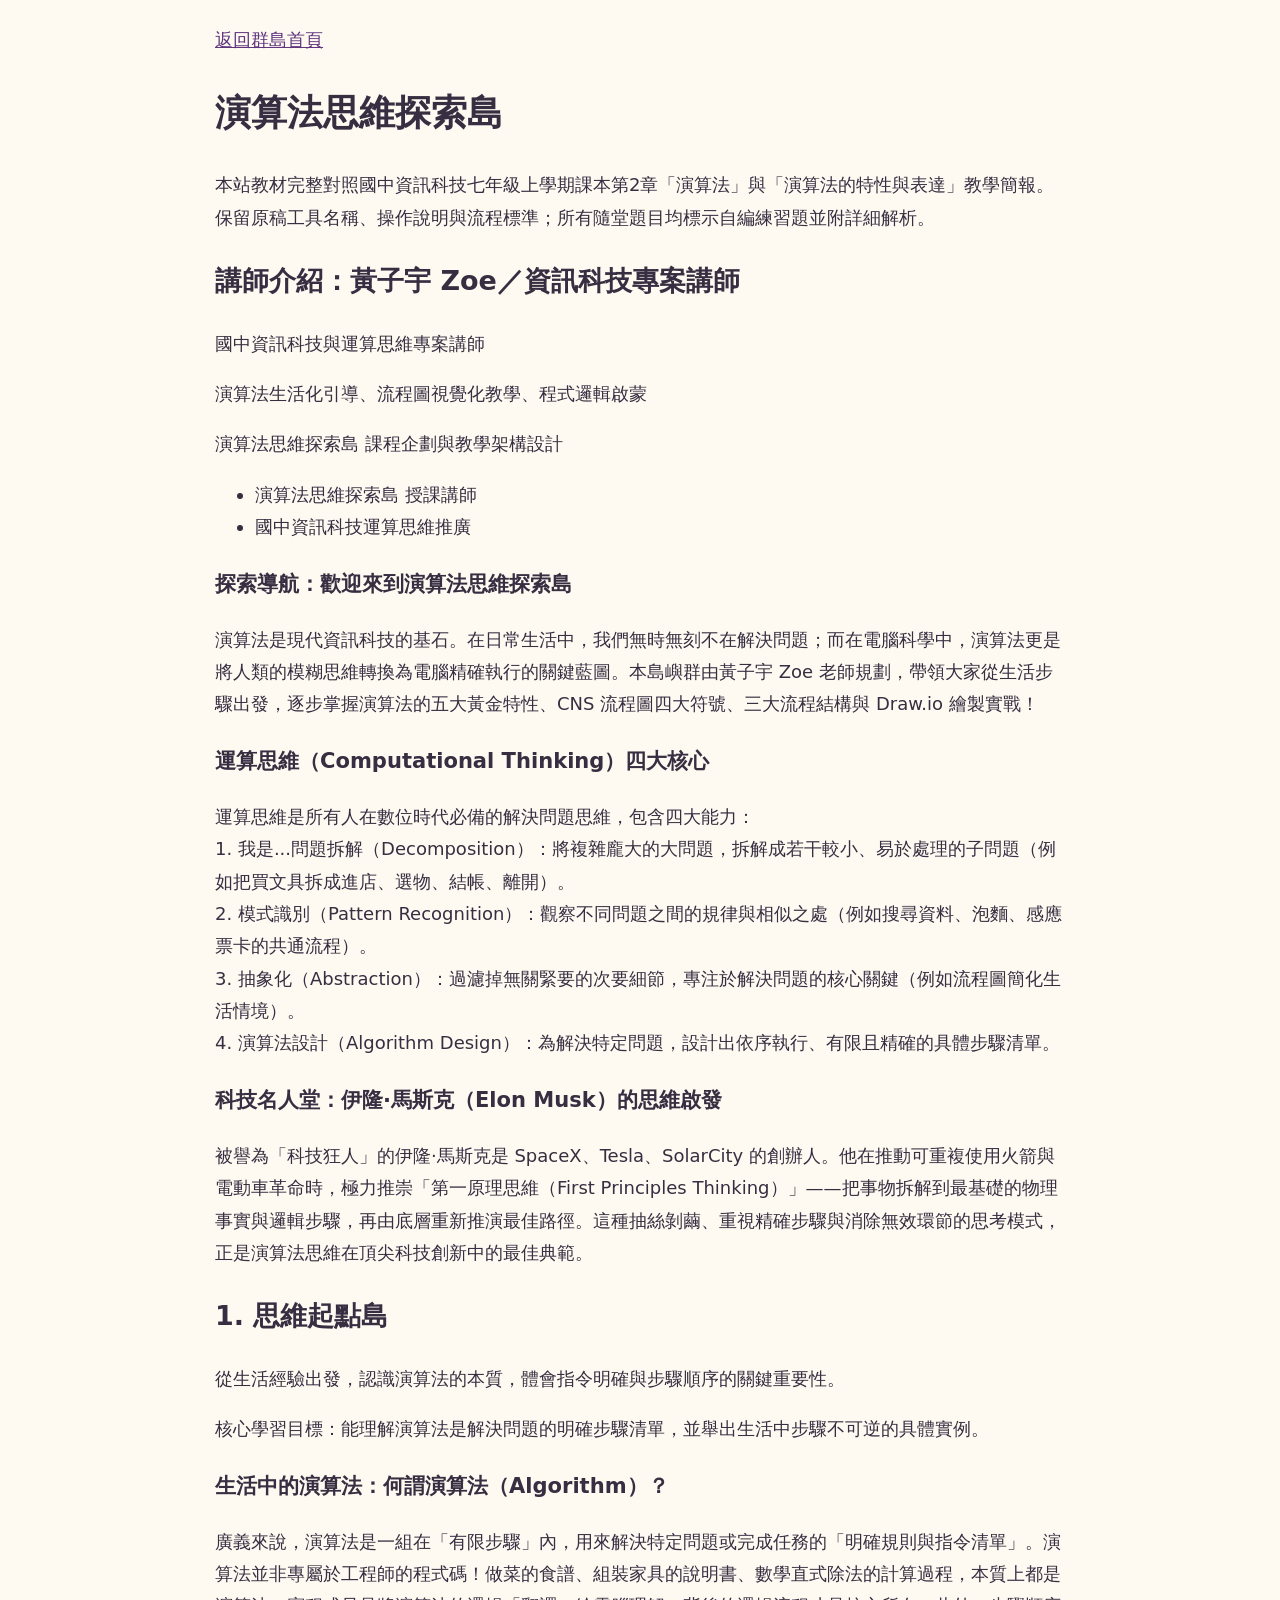
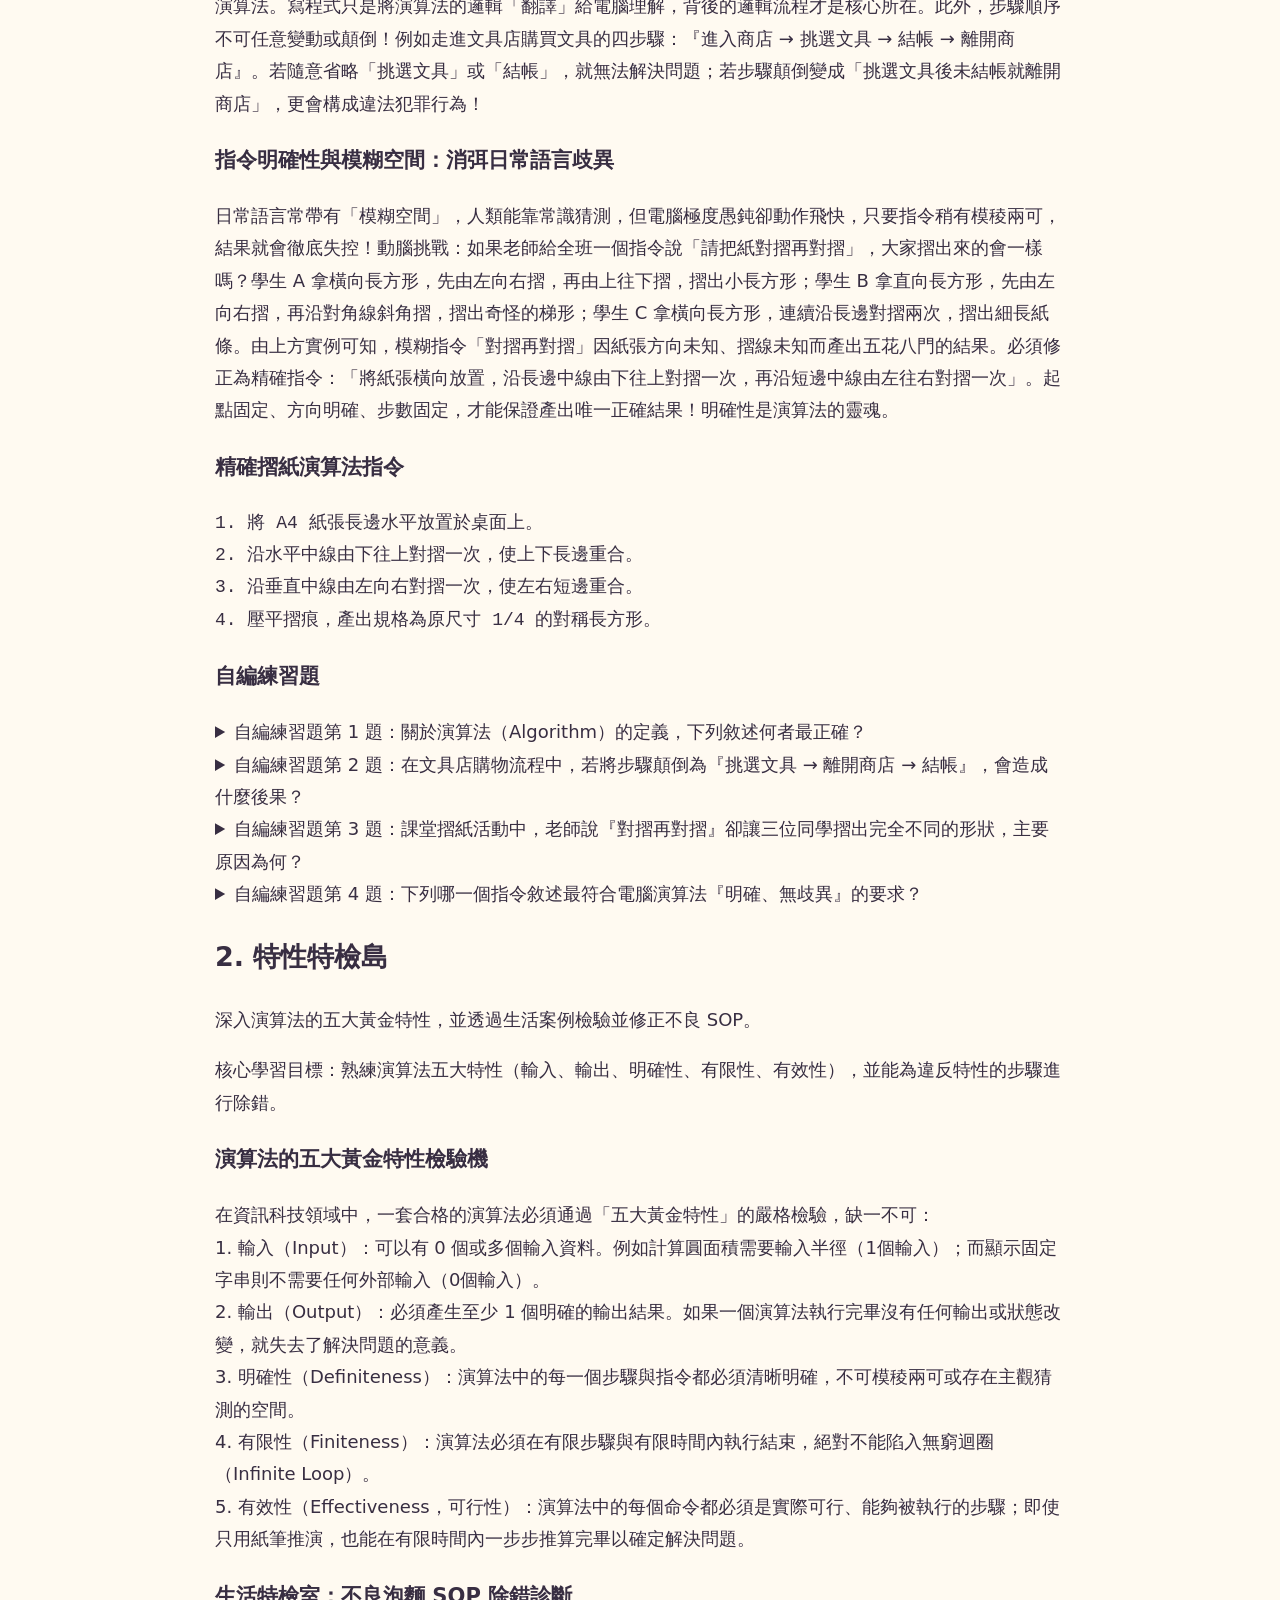
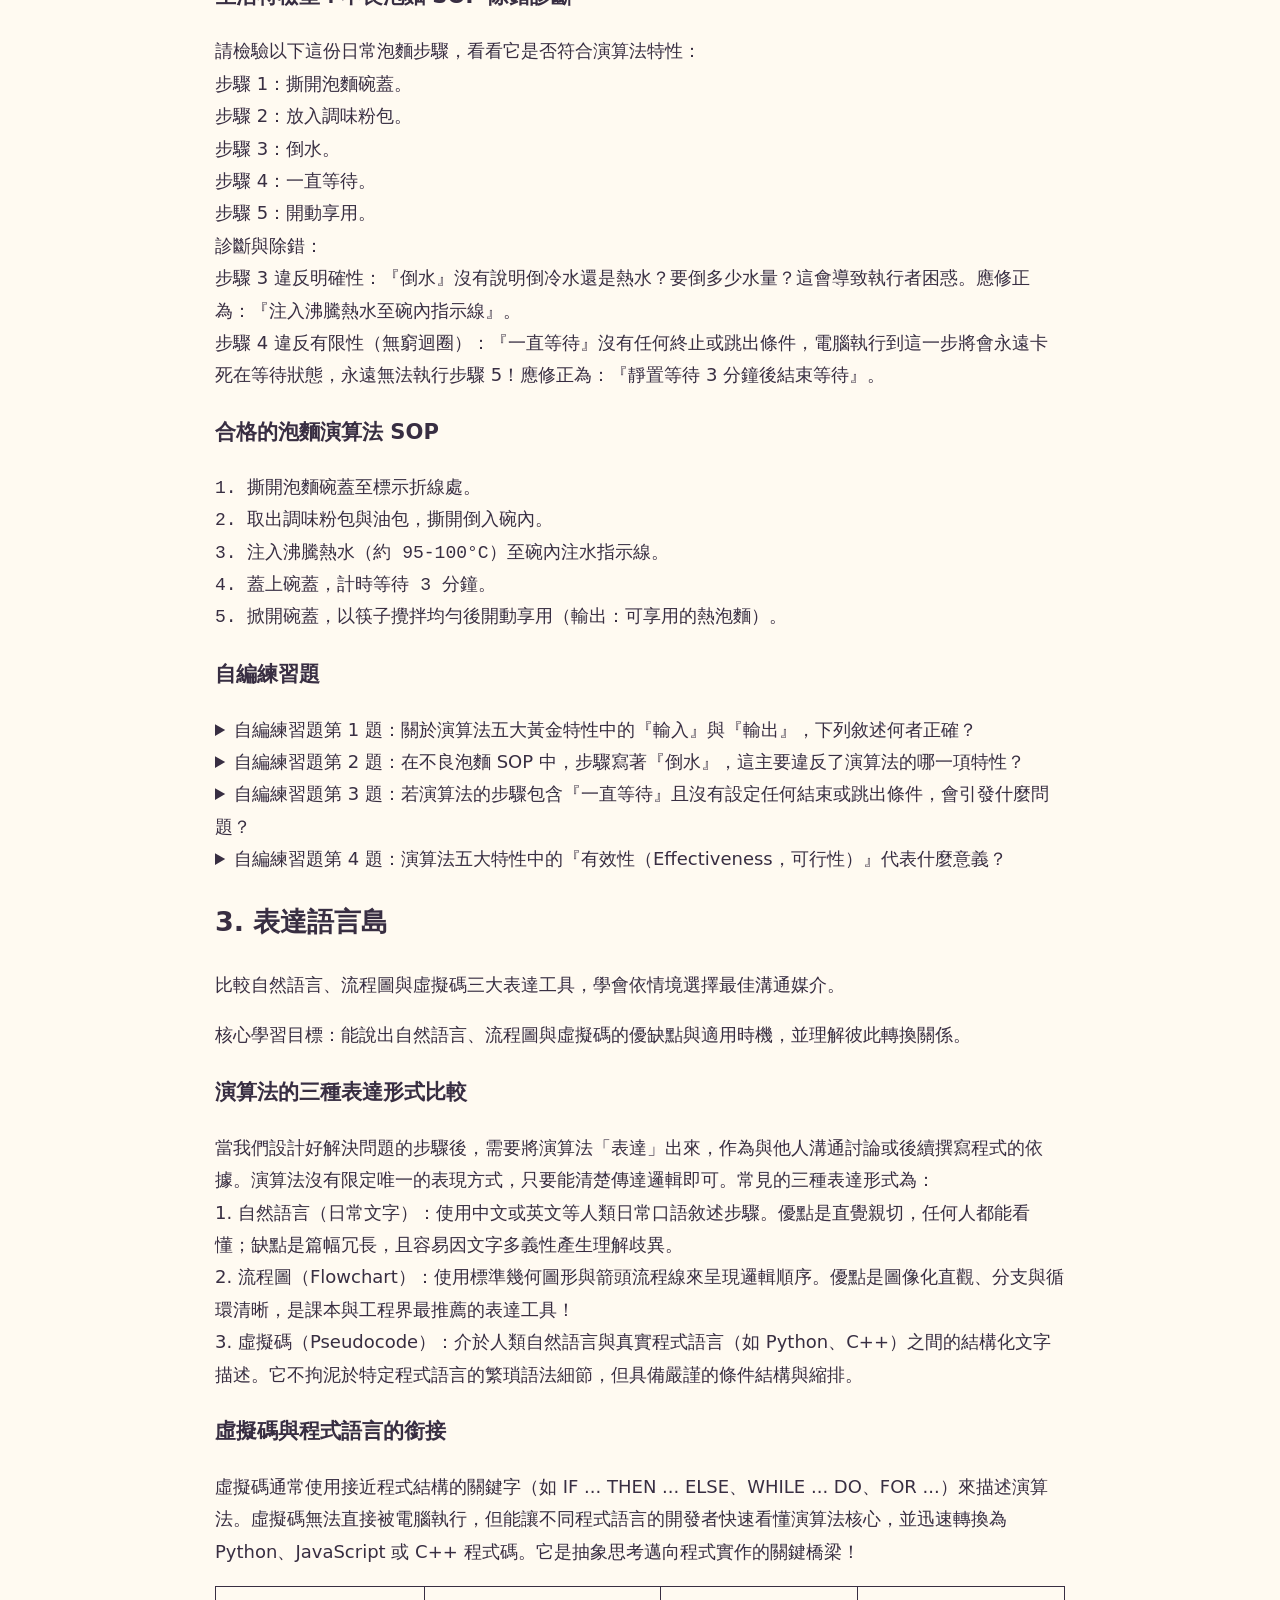
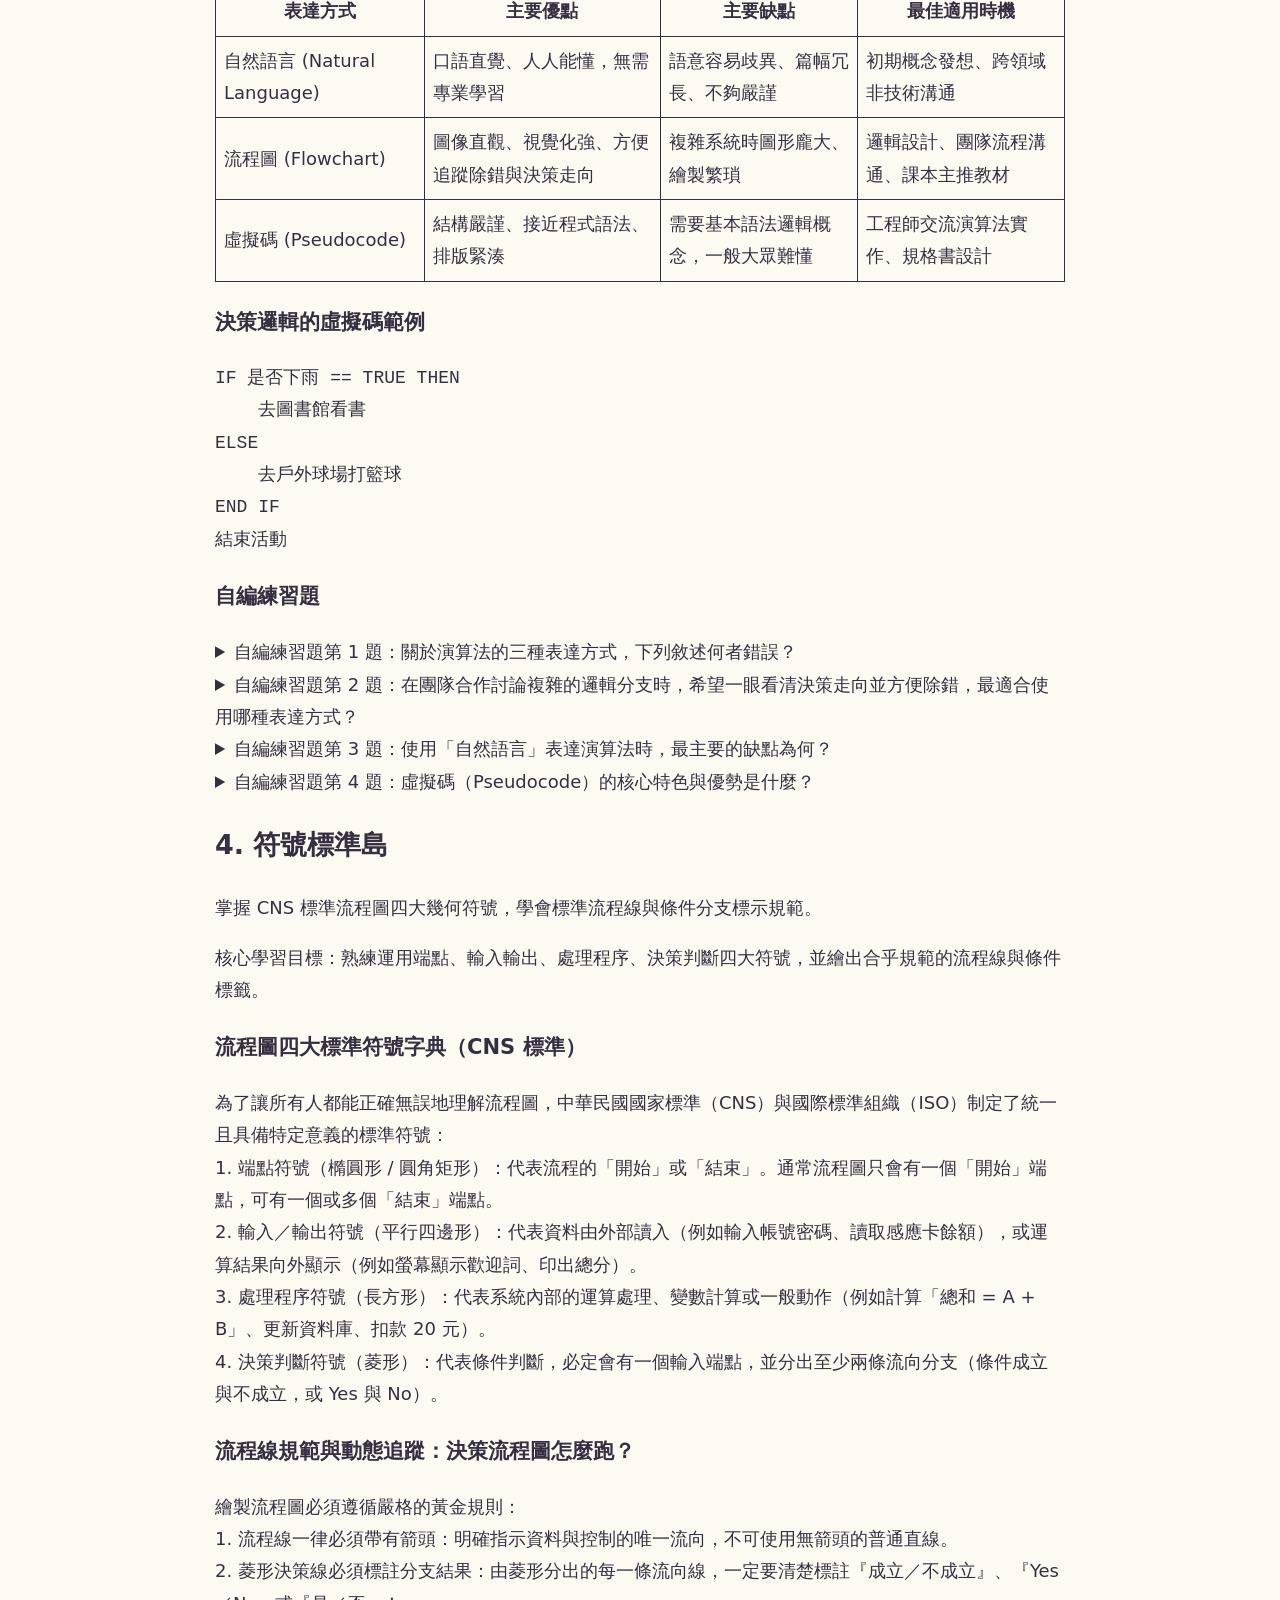
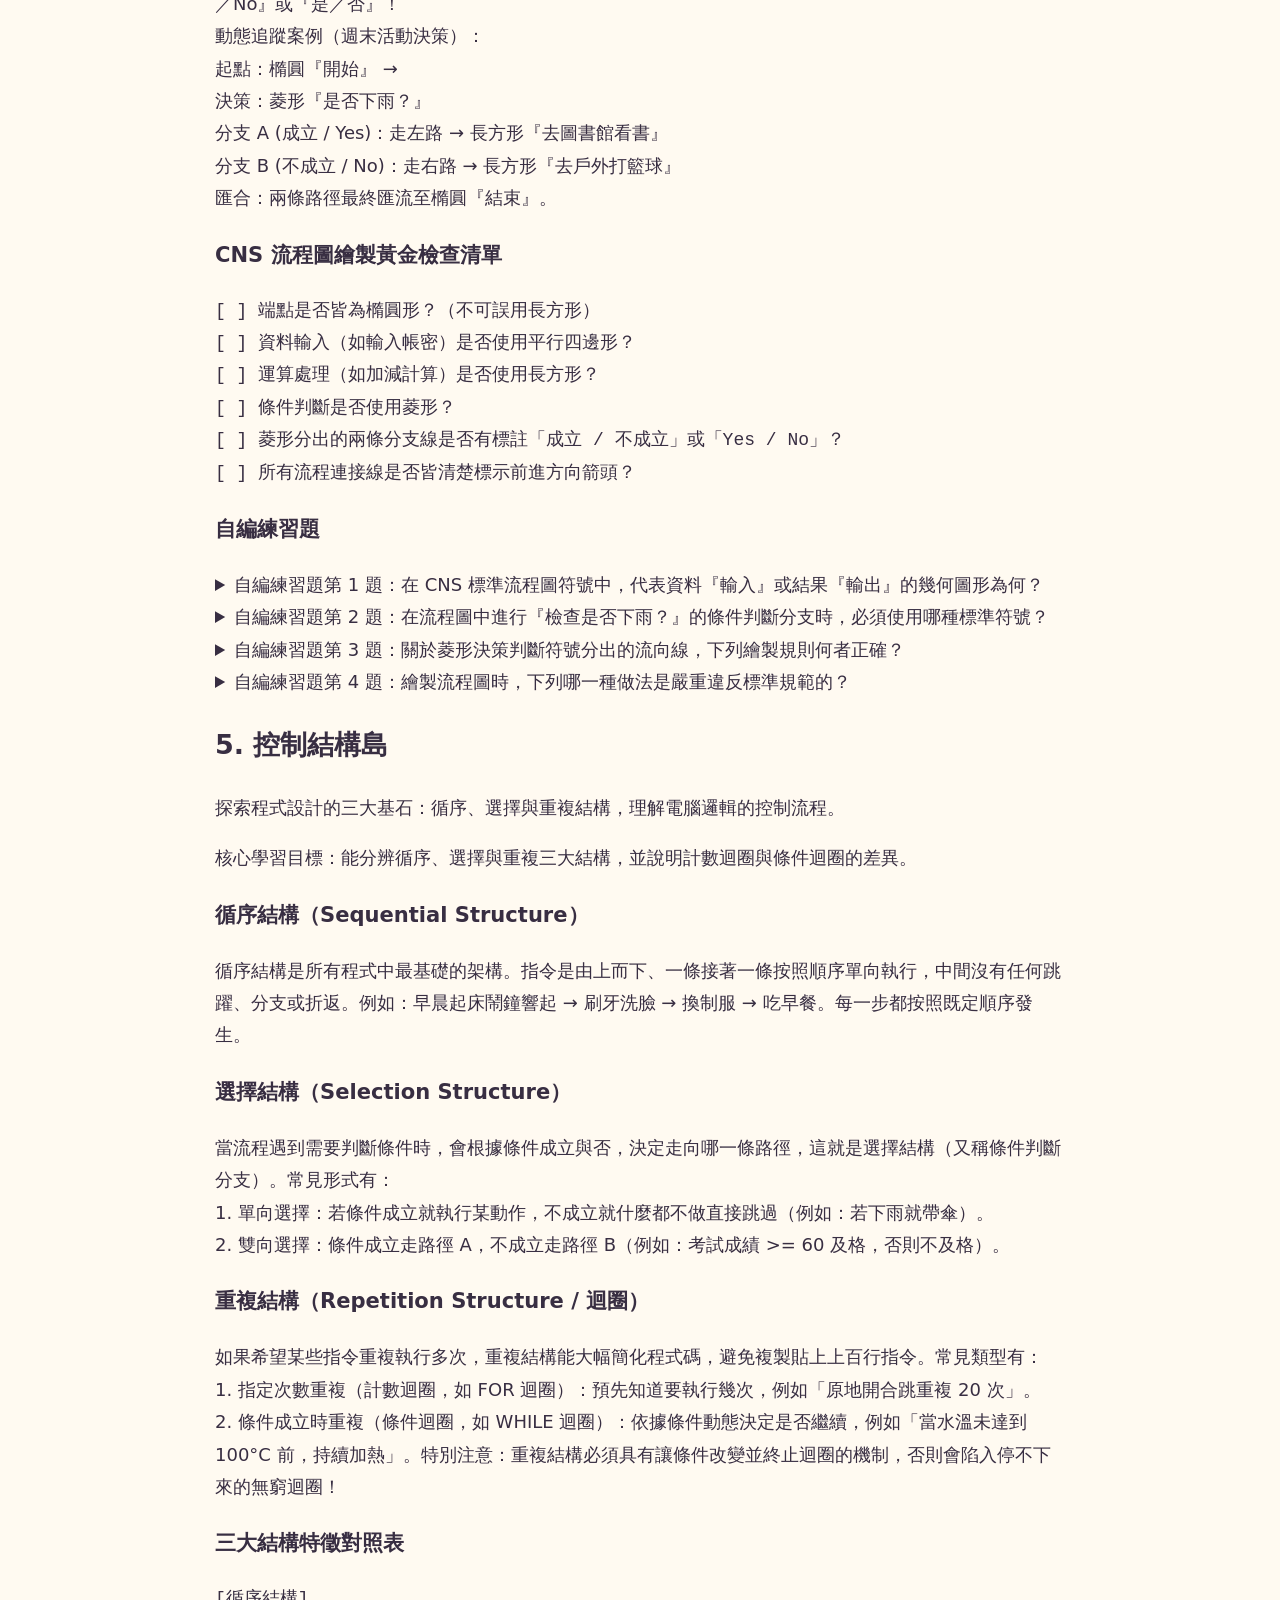
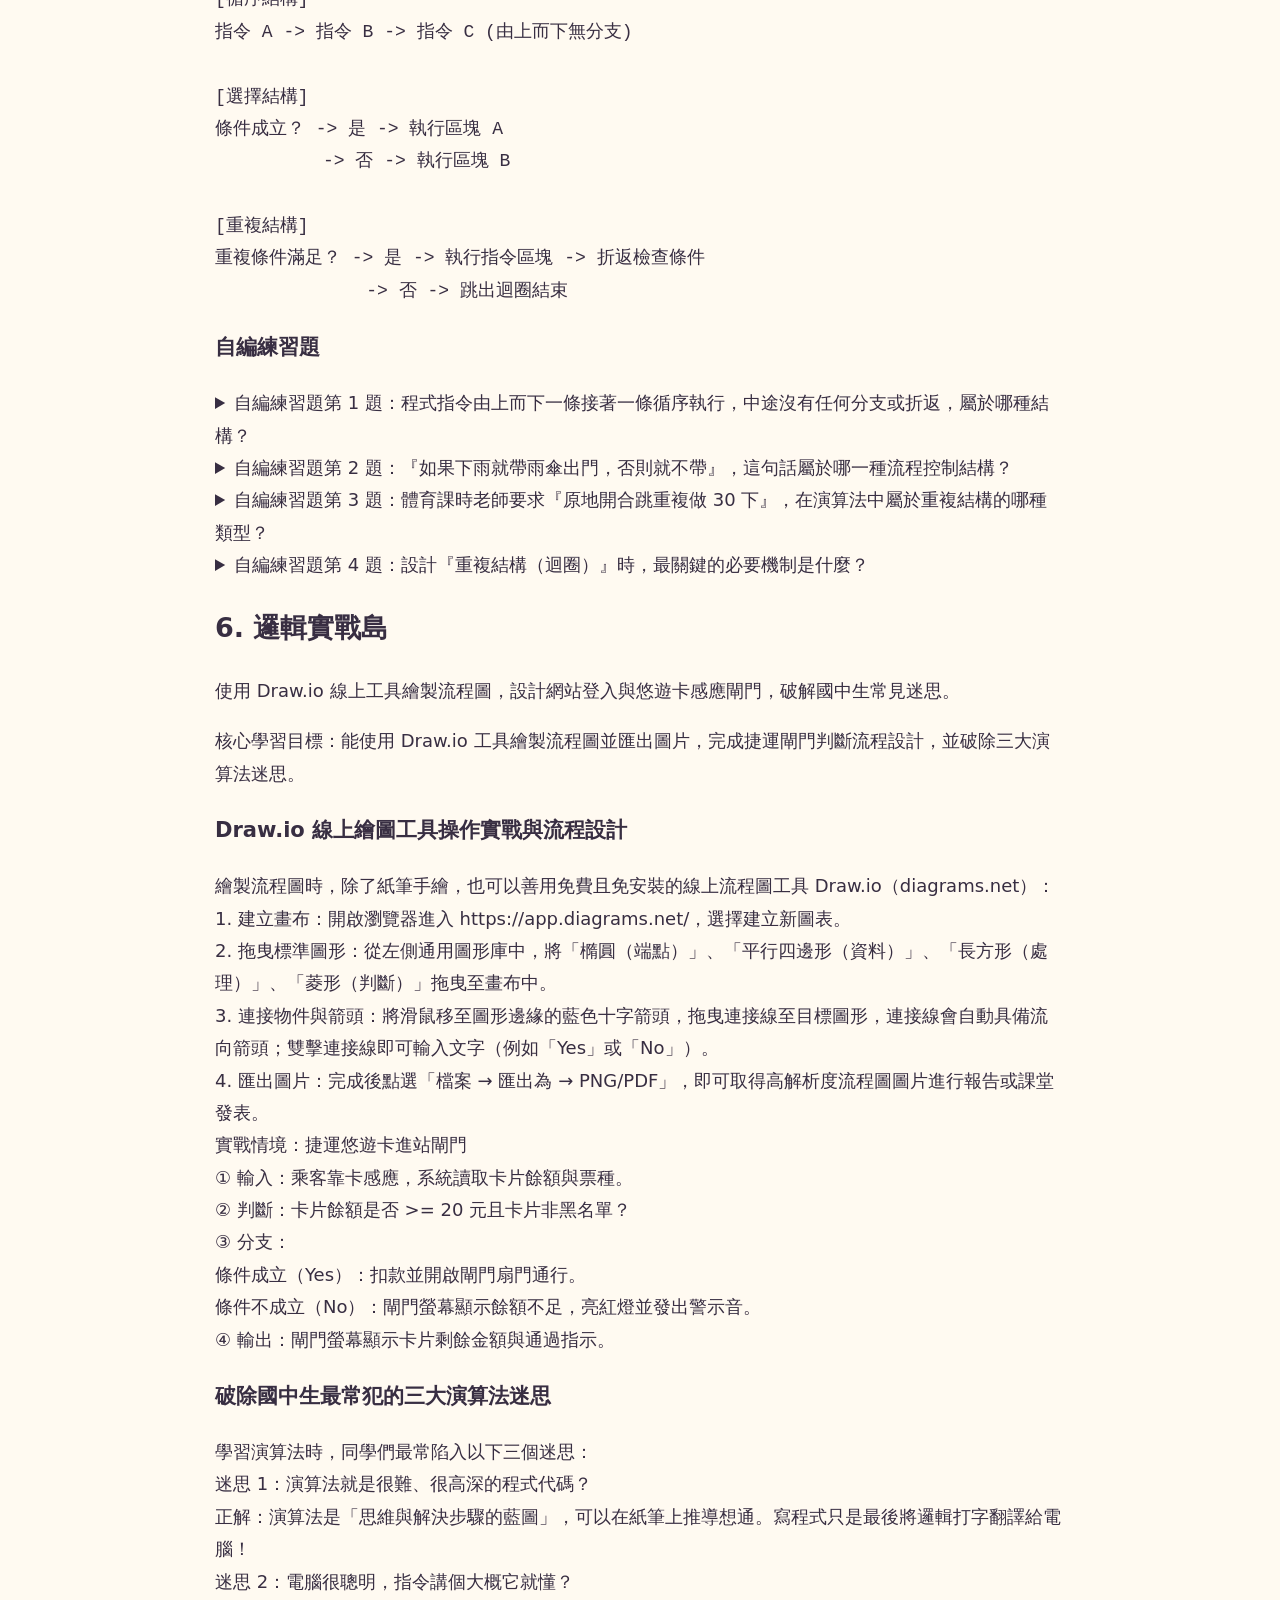
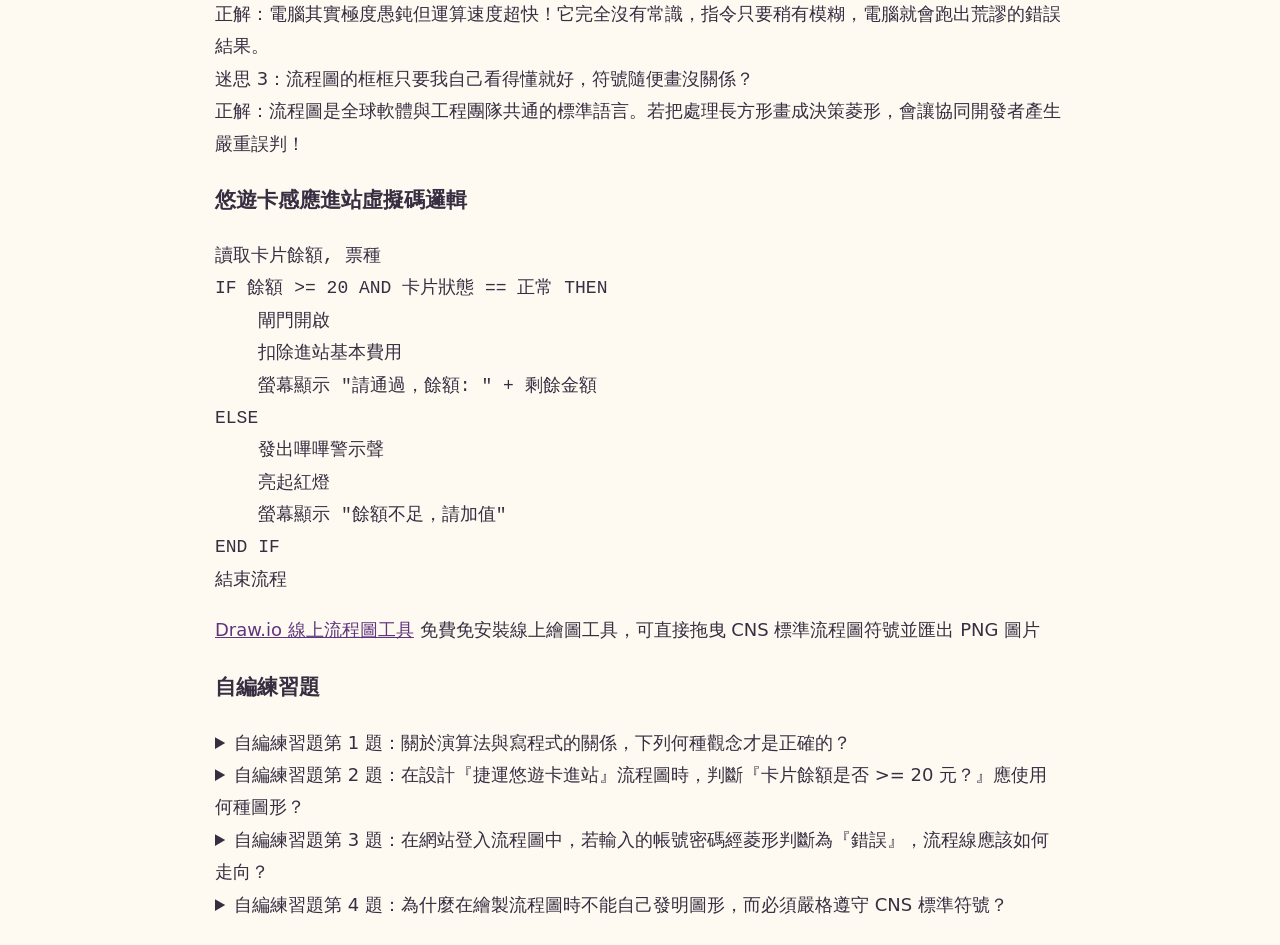
==== commit b628c06d: "Fix formatting and enhance clarity of algorithm section Corrected the formatting of the algorithm de" ====
--- a/index.html
+++ b/index.html
@@ -1,5 +1,5 @@
 <!doctype html><html lang="zh-Hant"><meta charset="utf-8"><meta name="viewport" content="width=device-width,initial-scale=1"><title>完整文字教材｜演算法思維探索島</title><style>body{font:18px/1.8 system-ui;max-width:850px;margin:auto;padding:24px;background:#fffaf1;color:#382e42}pre,p{white-space:pre-wrap;overflow-wrap:anywhere}table{border-collapse:collapse}td,th{border:1px solid;padding:8px}a{color:#5f357e}</style><body><main><a href="./">返回群島首頁</a><h1>演算法思維探索島</h1><p>本站教材完整對照國中資訊科技七年級上學期課本第2章「演算法」與「演算法的特性與表達」教學簡報。保留原稿工具名稱、操作說明與流程標準；所有隨堂題目均標示自編練習題並附詳細解析。</p><h2>講師介紹：黃子宇 Zoe／資訊科技專案講師</h2><p>國中資訊科技與運算思維專案講師</p><p>演算法生活化引導、流程圖視覺化教學、程式邏輯啟蒙</p><p>演算法思維探索島 課程企劃與教學架構設計</p><ul><li>演算法思維探索島 授課講師</li><li>國中資訊科技運算思維推廣</li></ul><h3>探索導航：歡迎來到演算法思維探索島</h3><p>演算法是現代資訊科技的基石。在日常生活中，我們無時無刻不在解決問題；而在電腦科學中，演算法更是將人類的模糊思維轉換為電腦精確執行的關鍵藍圖。本島嶼群由黃子宇 Zoe 老師規劃，帶領大家從生活步驟出發，逐步掌握演算法的五大黃金特性、CNS 流程圖四大符號、三大流程結構與 Draw.io 繪製實戰！</p><h3>運算思維（Computational Thinking）四大核心</h3><p>運算思維是所有人在數位時代必備的解決問題思維，包含四大能力：
-1. 問題拆解（Decomposition）：將複雜龐大的大問題，拆解成若干較小、易於處理的子問題（例如把買文具拆成進店、選物、結帳、離開）。
+1. 我是...問題拆解（Decomposition）：將複雜龐大的大問題，拆解成若干較小、易於處理的子問題（例如把買文具拆成進店、選物、結帳、離開）。
 2. 模式識別（Pattern Recognition）：觀察不同問題之間的規律與相似之處（例如搜尋資料、泡麵、感應票卡的共通流程）。
 3. 抽象化（Abstraction）：過濾掉無關緊要的次要細節，專注於解決問題的核心關鍵（例如流程圖簡化生活情境）。
 4. 演算法設計（Algorithm Design）：為解決特定問題，設計出依序執行、有限且精確的具體步驟清單。</p><h3>科技名人堂：伊隆·馬斯克（Elon Musk）的思維啟發</h3><p>被譽為「科技狂人」的伊隆·馬斯克是 SpaceX、Tesla、SolarCity 的創辦人。他在推動可重複使用火箭與電動車革命時，極力推崇「第一原理思維（First Principles Thinking）」——把事物拆解到最基礎的物理事實與邏輯步驟，再由底層重新推演最佳路徑。這種抽絲剝繭、重視精確步驟與消除無效環節的思考模式，正是演算法思維在頂尖科技創新中的最佳典範。</p><section><h2>1. 思維起點島</h2><p>從生活經驗出發，認識演算法的本質，體會指令明確與步驟順序的關鍵重要性。</p><p>核心學習目標：能理解演算法是解決問題的明確步驟清單，並舉出生活中步驟不可逆的具體實例。</p><h3>生活中的演算法：何謂演算法（Algorithm）？</h3><p>廣義來說，演算法是一組在「有限步驟」內，用來解決特定問題或完成任務的「明確規則與指令清單」。演算法並非專屬於工程師的程式碼！做菜的食譜、組裝家具的說明書、數學直式除法的計算過程，本質上都是演算法。寫程式只是將演算法的邏輯「翻譯」給電腦理解，背後的邏輯流程才是核心所在。此外，步驟順序不可任意變動或顛倒！例如走進文具店購買文具的四步驟：『進入商店 → 挑選文具 → 結帳 → 離開商店』。若隨意省略「挑選文具」或「結帳」，就無法解決問題；若步驟顛倒變成「挑選文具後未結帳就離開商店」，更會構成違法犯罪行為！</p><h3>指令明確性與模糊空間：消弭日常語言歧異</h3><p>日常語言常帶有「模糊空間」，人類能靠常識猜測，但電腦極度愚鈍卻動作飛快，只要指令稍有模稜兩可，結果就會徹底失控！動腦挑戰：如果老師給全班一個指令說「請把紙對摺再對摺」，大家摺出來的會一樣嗎？學生 A 拿橫向長方形，先由左向右摺，再由上往下摺，摺出小長方形；學生 B 拿直向長方形，先由左向右摺，再沿對角線斜角摺，摺出奇怪的梯形；學生 C 拿橫向長方形，連續沿長邊對摺兩次，摺出細長紙條。由上方實例可知，模糊指令「對摺再對摺」因紙張方向未知、摺線未知而產出五花八門的結果。必須修正為精確指令：「將紙張橫向放置，沿長邊中線由下往上對摺一次，再沿短邊中線由左往右對摺一次」。起點固定、方向明確、步數固定，才能保證產出唯一正確結果！明確性是演算法的靈魂。</p><h3>精確摺紙演算法指令</h3><pre>1. 將 A4 紙張長邊水平放置於桌面上。
@@ -87,4 +87,4 @@
     亮起紅燈
     螢幕顯示 &quot;餘額不足，請加值&quot;
 END IF
-結束流程</pre><p><a href="https://app.diagrams.net/" target="_blank" rel="noopener noreferrer">Draw.io 線上流程圖工具</a> 免費免安裝線上繪圖工具，可直接拖曳 CNS 標準流程圖符號並匯出 PNG 圖片</p><h3>自編練習題</h3><details><summary>自編練習題第 1 題：關於演算法與寫程式的關係，下列何種觀念才是正確的？</summary><ol><li>演算法是思維與解決步驟的藍圖，先在紙筆想通邏輯，寫程式只是最後的打字翻譯</li><li>必須先把程式語言背熟，才能開始思考演算法</li><li>演算法一定要很複雜難懂，簡單的問題不需要演算法</li><li>電腦很聰明，只要隨便講大概它就會自動把程式寫好</li></ol><p>正確答案：演算法是思維與解決步驟的藍圖，先在紙筆想通邏輯，寫程式只是最後的打字翻譯<br>解析：演算法的核心是邏輯思維與步驟規劃。先用紙筆釐清問題並設計好步驟，撰寫程式碼只是將思考翻譯成電腦語言。</p></details><details><summary>自編練習題第 2 題：在設計『捷運悠遊卡進站』流程圖時，判斷『卡片餘額是否 &gt;= 20 元？』應使用何種圖形？</summary><ol><li>橢圓形</li><li>平行四邊形</li><li>菱形</li><li>圓角長方形</li></ol><p>正確答案：菱形<br>解析：檢查餘額是否足夠屬於條件判斷，會分出「允許通行」與「餘額不足警示」兩條分支，必須使用菱形決策符號。</p></details><details><summary>自編練習題第 3 題：在網站登入流程圖中，若輸入的帳號密碼經菱形判斷為『錯誤』，流程線應該如何走向？</summary><ol><li>直接連接到結束端點，關閉網站</li><li>流程線折返向上，接回『輸入帳號密碼』的步驟讓使用者重試</li><li>直接進入會員首頁</li><li>停止不動，卡在菱形內部</li></ol><p>正確答案：流程線折返向上，接回『輸入帳號密碼』的步驟讓使用者重試<br>解析：帳密輸入錯誤時，系統應引導使用者重新輸入，因此流程線折返向上接回輸入步驟，形成重複檢查迴圈。</p></details><details><summary>自編練習題第 4 題：為什麼在繪製流程圖時不能自己發明圖形，而必須嚴格遵守 CNS 標準符號？</summary><ol><li>因為畫其他形狀會被電腦病毒感染</li><li>因為繪圖軟體只支援這幾種形狀，其他形狀畫不出來</li><li>因為這只是美術課的要求，資科課無所謂</li><li>流程圖是國際工程通用的溝通語言，統一規範才能避免合作者誤判邏輯</li></ol><p>正確答案：流程圖是國際工程通用的溝通語言，統一規範才能避免合作者誤判邏輯<br>解析：標準流程圖符號是跨團隊溝通的橋梁，混淆形狀會導致協同合作夥伴產生重大誤解。</p></details></section></main></body></html>+結束流程</pre><p><a href="https://app.diagrams.net/" target="_blank" rel="noopener noreferrer">Draw.io 線上流程圖工具</a> 免費免安裝線上繪圖工具，可直接拖曳 CNS 標準流程圖符號並匯出 PNG 圖片</p><h3>自編練習題</h3><details><summary>自編練習題第 1 題：關於演算法與寫程式的關係，下列何種觀念才是正確的？</summary><ol><li>演算法是思維與解決步驟的藍圖，先在紙筆想通邏輯，寫程式只是最後的打字翻譯</li><li>必須先把程式語言背熟，才能開始思考演算法</li><li>演算法一定要很複雜難懂，簡單的問題不需要演算法</li><li>電腦很聰明，只要隨便講大概它就會自動把程式寫好</li></ol><p>正確答案：演算法是思維與解決步驟的藍圖，先在紙筆想通邏輯，寫程式只是最後的打字翻譯<br>解析：演算法的核心是邏輯思維與步驟規劃。先用紙筆釐清問題並設計好步驟，撰寫程式碼只是將思考翻譯成電腦語言。</p></details><details><summary>自編練習題第 2 題：在設計『捷運悠遊卡進站』流程圖時，判斷『卡片餘額是否 &gt;= 20 元？』應使用何種圖形？</summary><ol><li>橢圓形</li><li>平行四邊形</li><li>菱形</li><li>圓角長方形</li></ol><p>正確答案：菱形<br>解析：檢查餘額是否足夠屬於條件判斷，會分出「允許通行」與「餘額不足警示」兩條分支，必須使用菱形決策符號。</p></details><details><summary>自編練習題第 3 題：在網站登入流程圖中，若輸入的帳號密碼經菱形判斷為『錯誤』，流程線應該如何走向？</summary><ol><li>直接連接到結束端點，關閉網站</li><li>流程線折返向上，接回『輸入帳號密碼』的步驟讓使用者重試</li><li>直接進入會員首頁</li><li>停止不動，卡在菱形內部</li></ol><p>正確答案：流程線折返向上，接回『輸入帳號密碼』的步驟讓使用者重試<br>解析：帳密輸入錯誤時，系統應引導使用者重新輸入，因此流程線折返向上接回輸入步驟，形成重複檢查迴圈。</p></details><details><summary>自編練習題第 4 題：為什麼在繪製流程圖時不能自己發明圖形，而必須嚴格遵守 CNS 標準符號？</summary><ol><li>因為畫其他形狀會被電腦病毒感染</li><li>因為繪圖軟體只支援這幾種形狀，其他形狀畫不出來</li><li>因為這只是美術課的要求，資科課無所謂</li><li>流程圖是國際工程通用的溝通語言，統一規範才能避免合作者誤判邏輯</li></ol><p>正確答案：流程圖是國際工程通用的溝通語言，統一規範才能避免合作者誤判邏輯<br>解析：標準流程圖符號是跨團隊溝通的橋梁，混淆形狀會導致協同合作夥伴產生重大誤解。</p></details></section></main></body></html>
